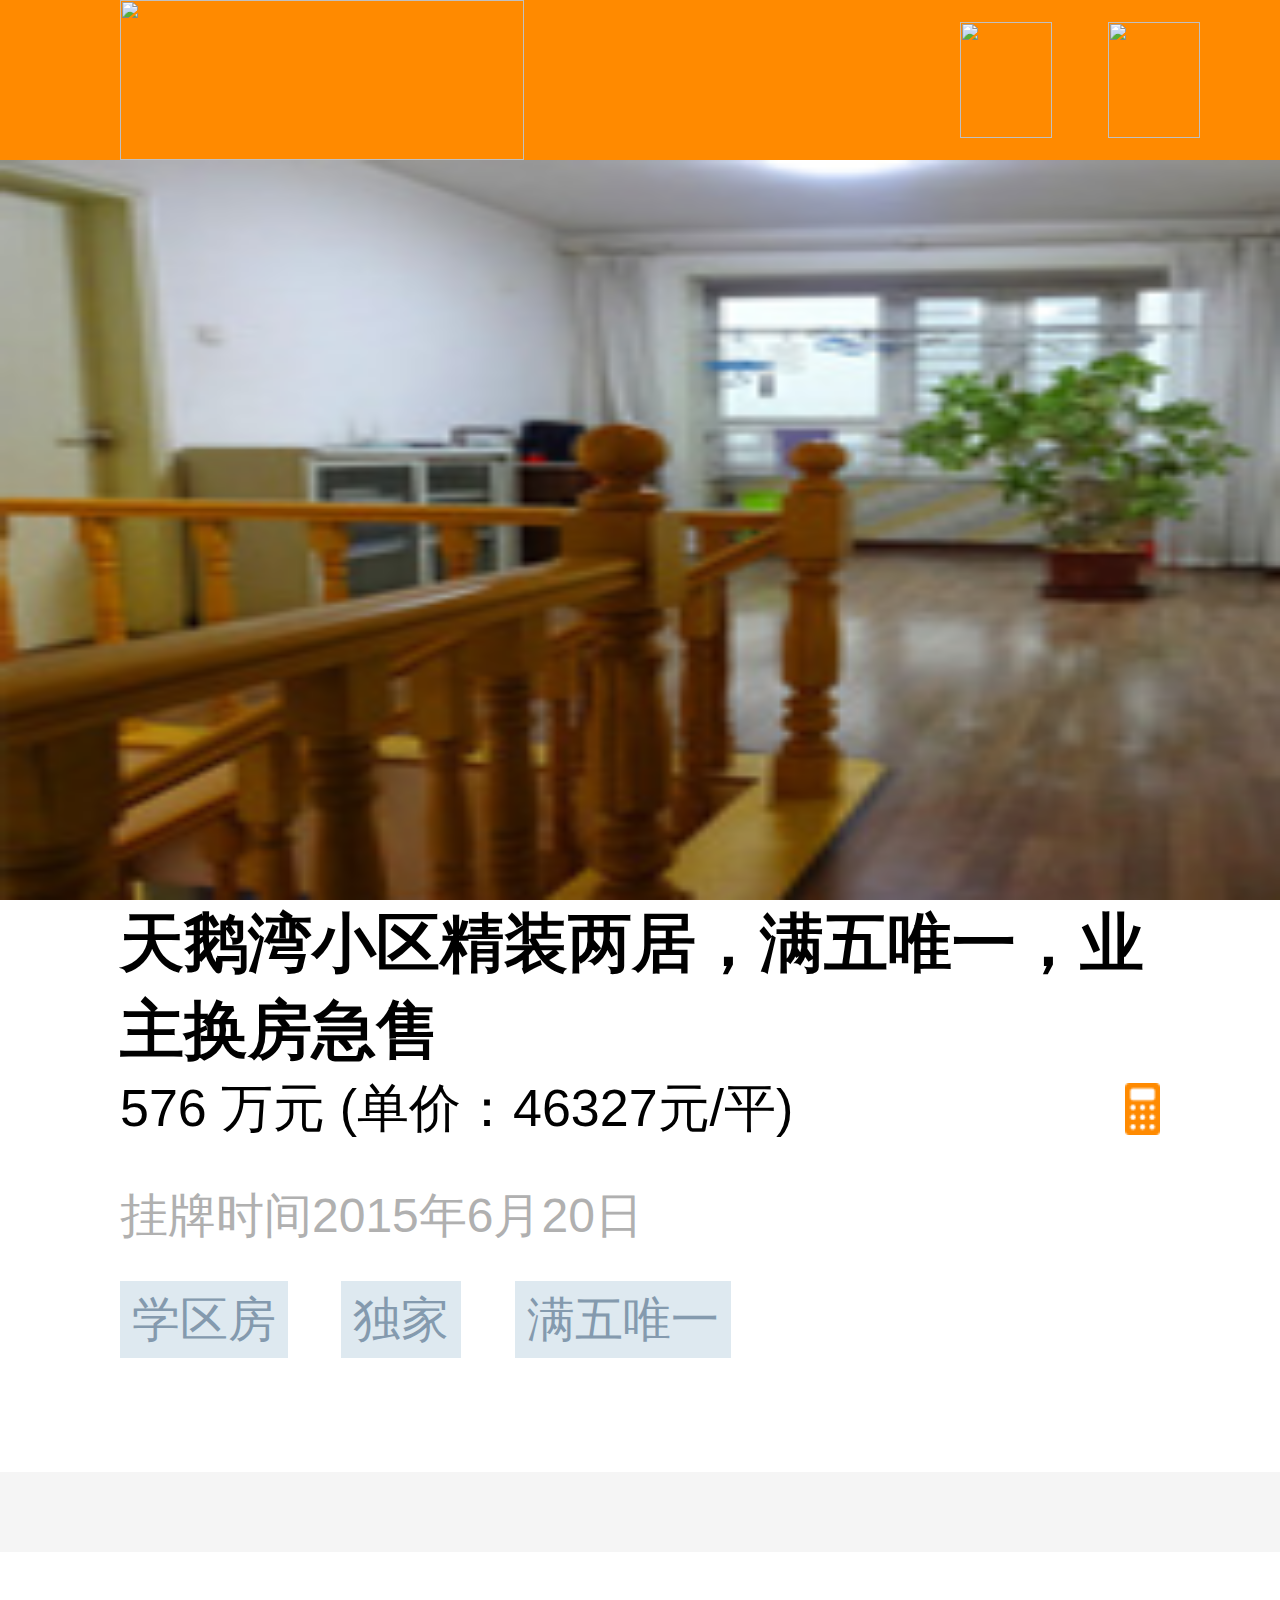
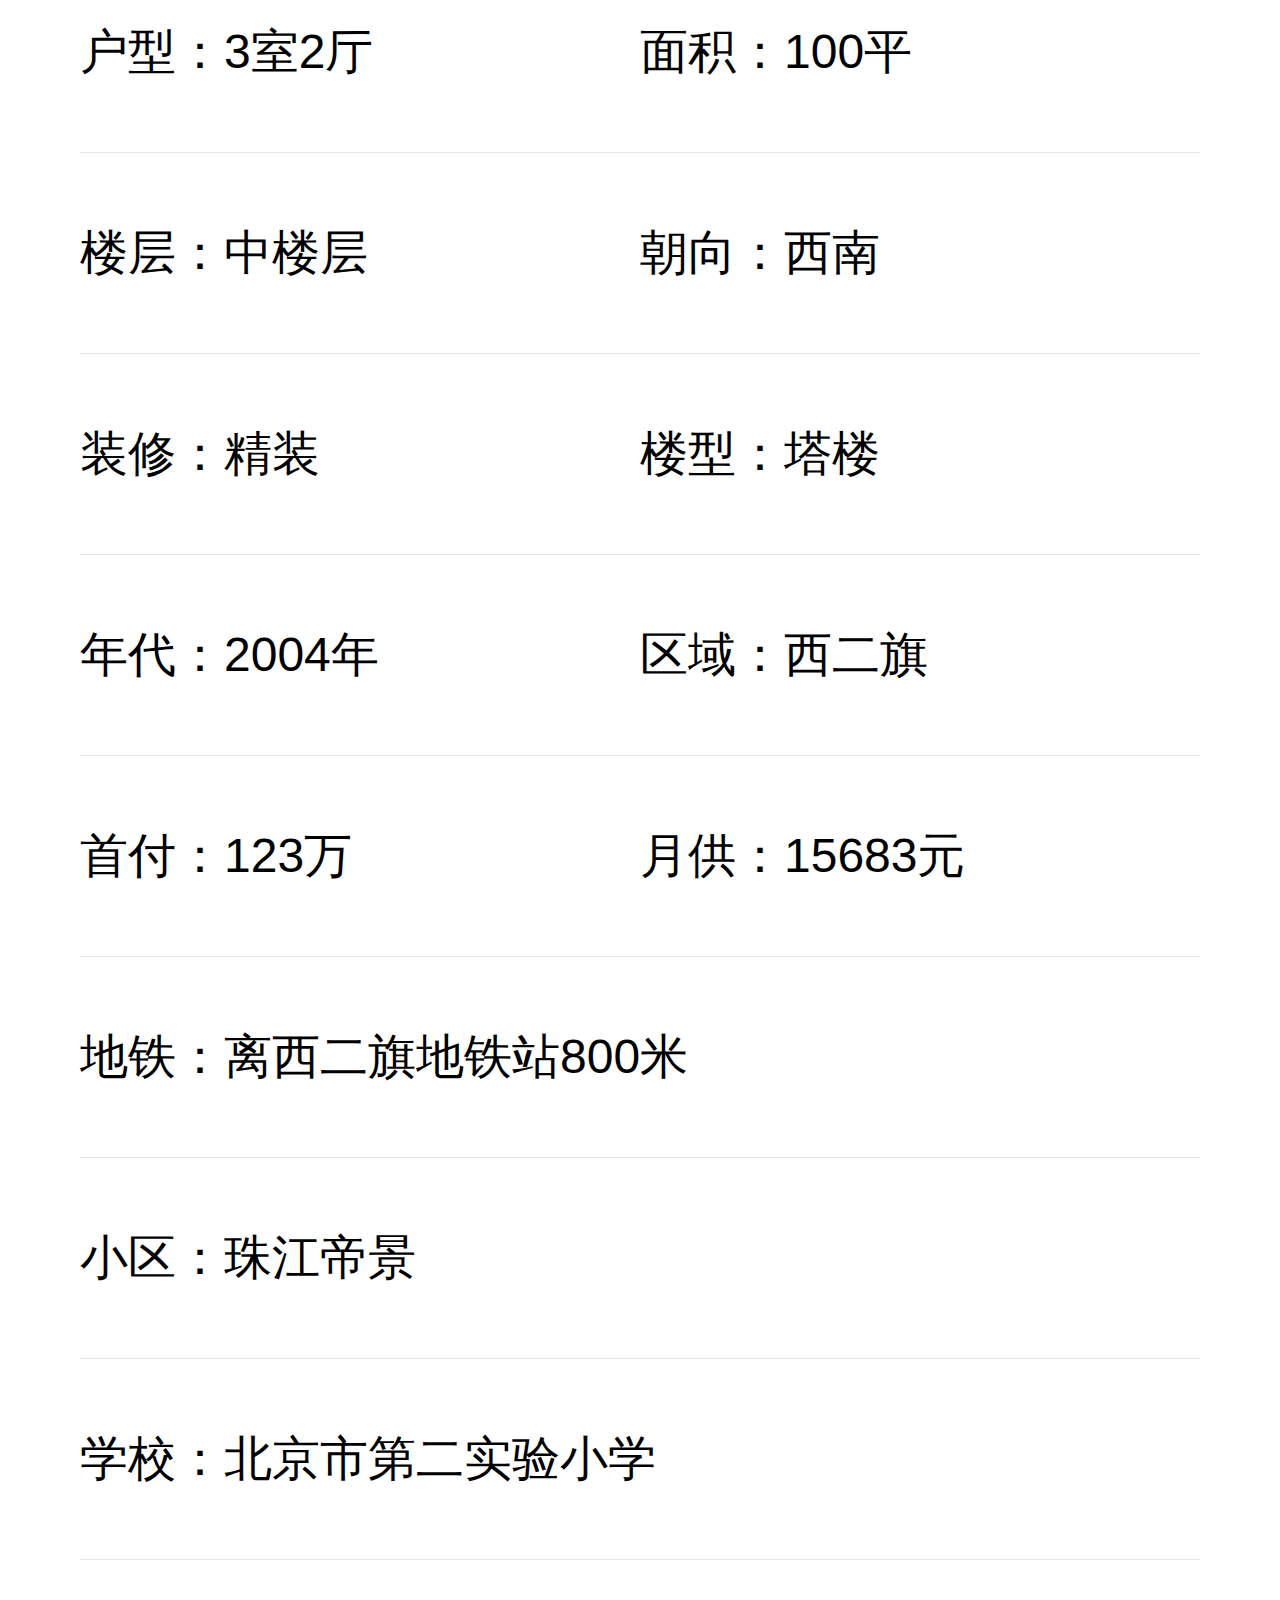
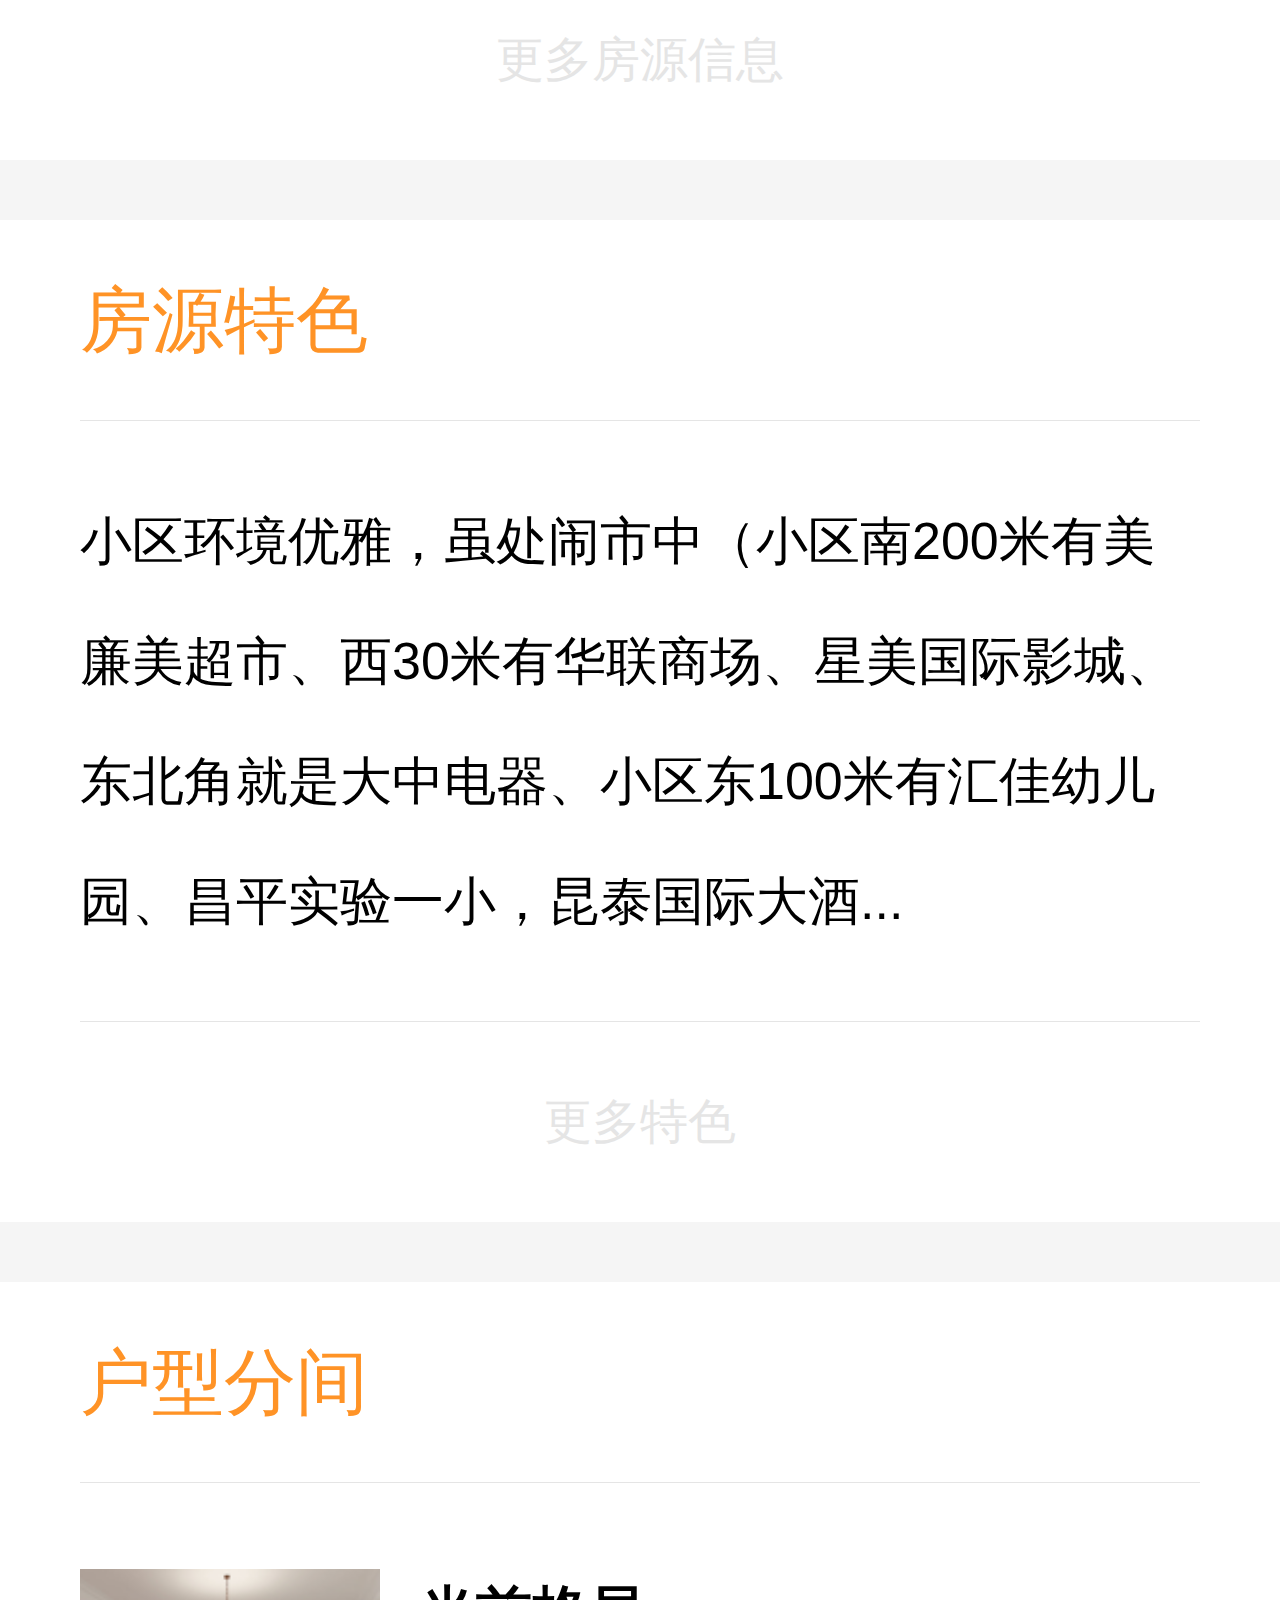
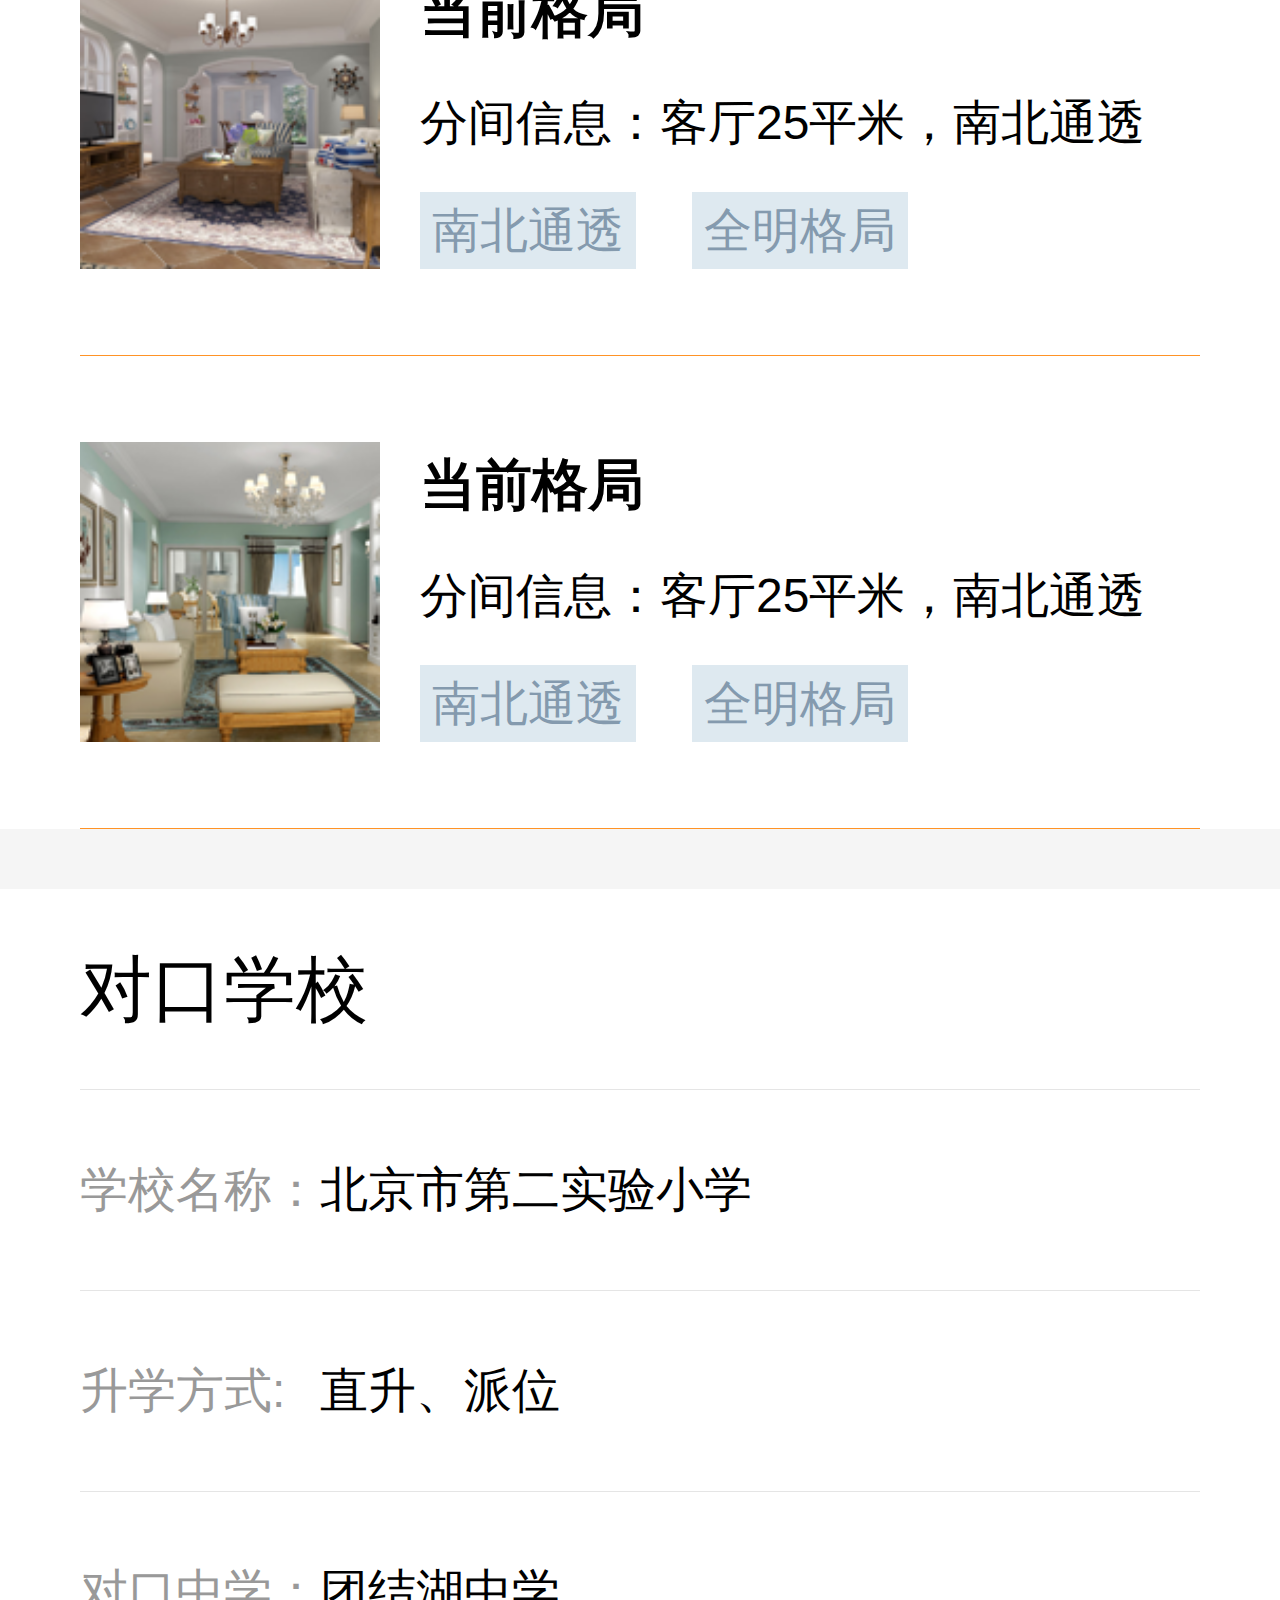
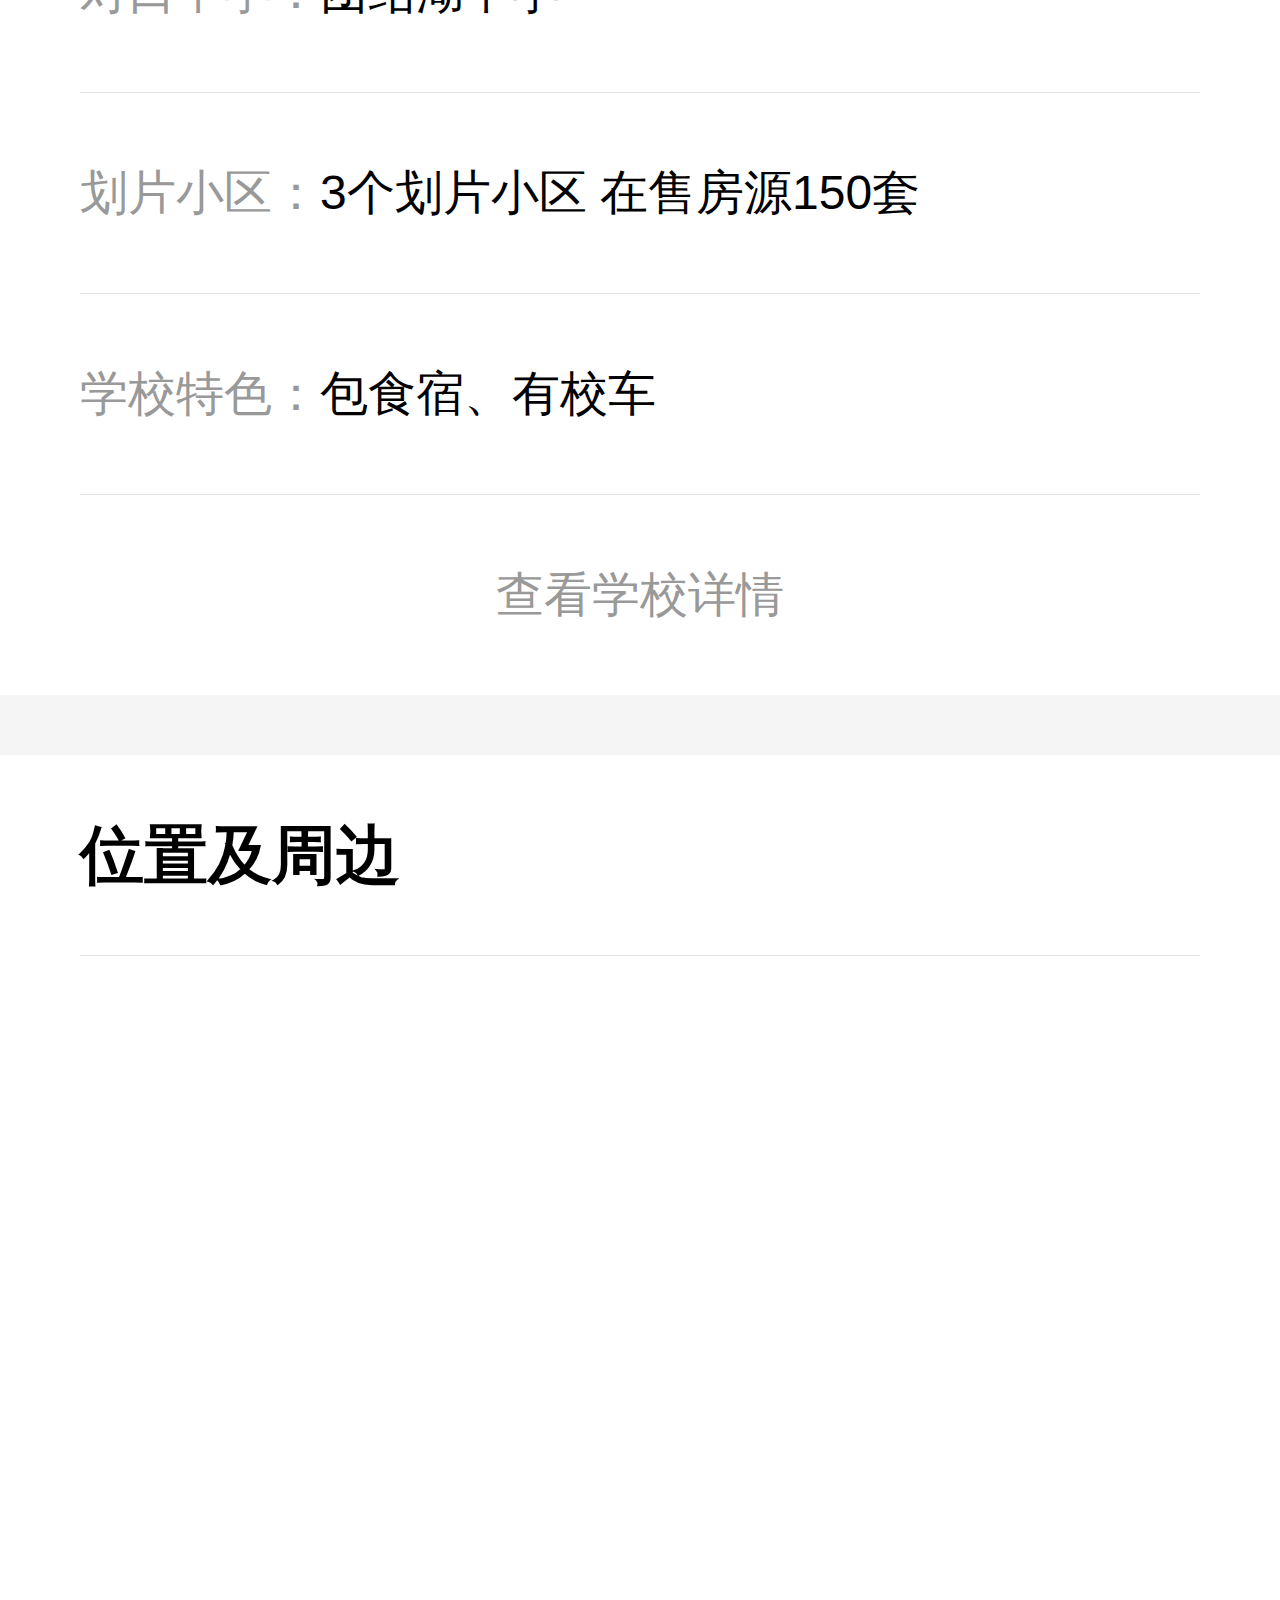
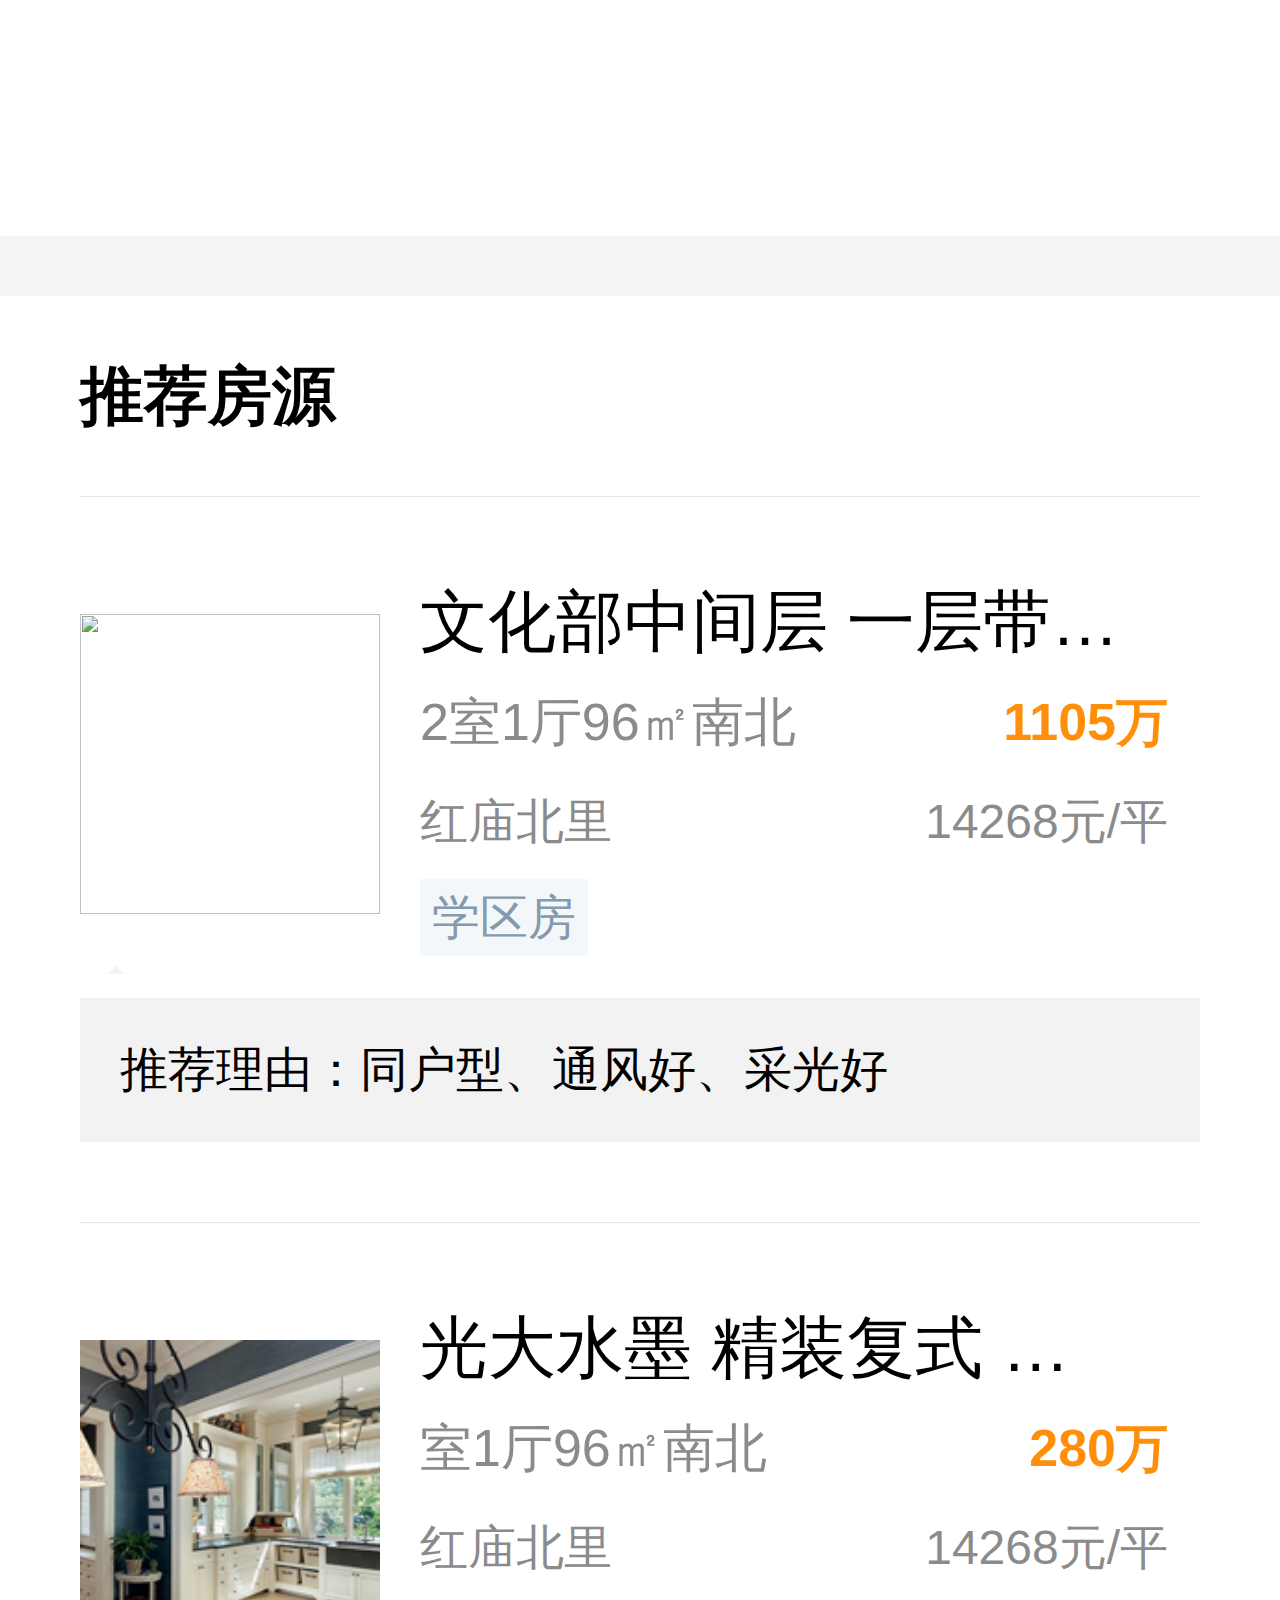
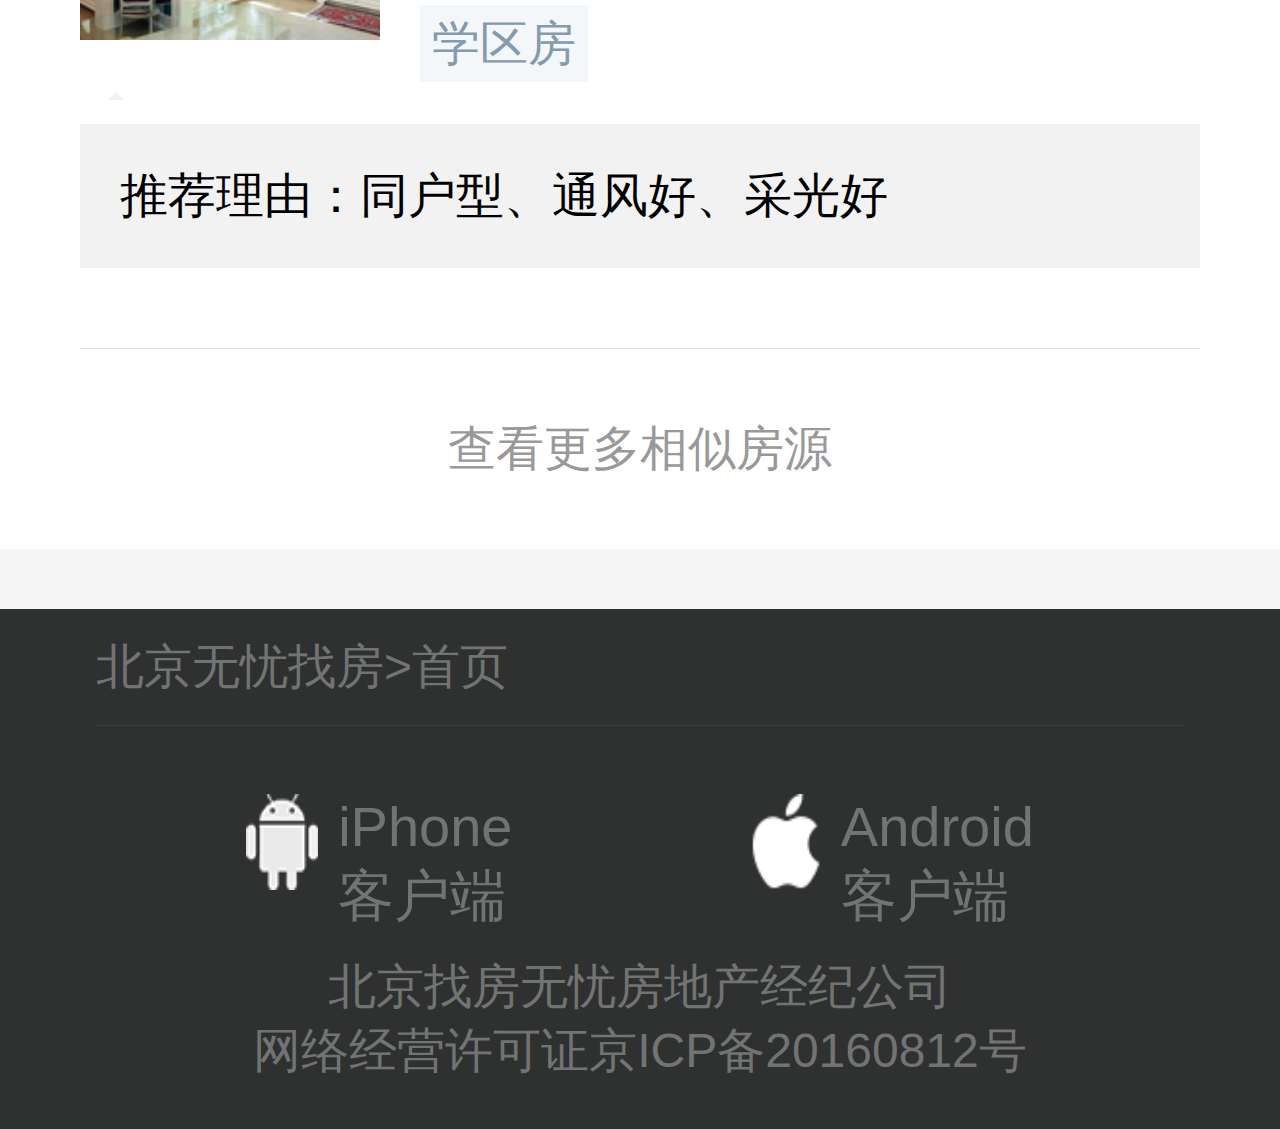
==== detail.html @ 3c76a712 "'last'" ====
<!DOCTYPE html>
<html>

<head>
    <meta charset="UTF-8">
    <meta name="viewport" content="width=device-width, initial-scale=1.0, maximum-scale=1.0, user-scalable=0">
    <meta http-equiv="X-UA-Compatible" content="ie=edge">
    <title>Document</title>
    <link rel="stylesheet" href="./css/reset.css">
    <link rel="stylesheet" href="./css/detail.css">
    <link rel="stylesheet" href="./js/swiper-bundle.css">

</head>
<body>

        <iframe class="head" src="./header.html" frameborder="0"></iframe>
    <div class="waper">
        <div class="banner">
            <div class="phot">
                <div class="swiper-container ban">
                    <div class="swiper-wrapper">
                        <div class="swiper-slide">
                            <img src="./image/SecondHandList/img.png" alt="">
                        </div>
                        <div class="swiper-slide">
                            <img src="./image/SecondHandList/img2.png" alt="">
                        </div>
                        <div class="swiper-slide">
                            <img src="./image/SecondHandList/img3.png" alt="">
                        </div>
                        <div class="swiper-slide">
                            <img src="./image/SecondHandList/img6.png" alt="">
                        </div>
                        <div class="swiper-slide">
                            <img src="./image/SecondHandList/img7.png" alt="">
                        </div>
                    </div>
        
                    
                </div>
            </div>
           <div class="con">
            <div class="title">天鹅湾小区精装两居，满五唯一，业主换房急售</div>
            <div class="pri">
                <span>576 万元  (单价：46327元/平)</span>
                <img src="./image/SecondHandList/phone.png" alt="">
            </div>
            <div class="time">
                挂牌时间2015年6月20日
            </div>
            <div class="bq">
                <span>学区房</span>
                <span>独家</span>
                <span>满五唯一</span>
            </div>
        </div>
        </div>
        <div class="home_mes">
            <ul>
                <li>
                    <span>户型：3室2厅</span>
                    <span>面积：100平</span>
                </li>
                <li>
                    <span>楼层：中楼层</span>
                    <span>朝向：西南</span>
                </li>
                <li>
                    <span>装修：精装</span>
                    <span>楼型：塔楼</span>
                </li>
                <li>
                    <span>年代：2004年</span>
                    <span>区域：西二旗</span>
                </li>
                <li>
                    <span>首付：123万</span>
                    <span>月供：15683元</span>
                </li>
                <li>
                    <span>地铁：离西二旗地铁站800米</span>
                 
                </li>
                <li>
                    <span>小区：珠江帝景</span>
                 
                </li>
                <li>
                    <span>学校：北京市第二实验小学</span>
                 
                </li>
            </ul>
            <div class="morehome">
                更多房源信息
            </div>
        </div>
        <div class="home_faul">
            <div class="title">房源特色</div>
            <p class="con">
                小区环境优雅，虽处闹市中（小区南200米有美廉美超市、西30米有华联商场、星美国际影城、东北角就是大中电器、小区东100米有汇佳幼儿园、昌平实验一小，昆泰国际大酒...
        
            </p>
            <p class="fot">
                更多特色
            </p>
        </div>
        <div class="hm_poin">
            <div class="hm_tl">
                户型分间
            </div>
            <ul>
                <li>
                    <div class="img">
                        <img src="./image/SecondHandList/img4.png" alt="">
                    </div>
                    <div class="hm_con">
                        <p class="p1">当前格局</p>
                        <p class="p2">分间信息：客厅25平米，南北通透</p>
                        <p class="p3">
                            <span>南北通透</span>
                            <span>全明格局</span>
                        </p>
                    </div>
                </li>
                <li>
                    <div class="img">
                        <img src="./image/SecondHandList/img5.png" alt="">
                    </div>
                    <div class="hm_con">
                        <p class="p1">当前格局</p>
                        <p class="p2">分间信息：客厅25平米，南北通透</p>
                        <p class="p3">
                            <span>南北通透</span>
                            <span>全明格局</span>
                        </p>
                    </div>
                </li>
            </ul>
        </div>
        <div class="school">
            <div class="sc_tl">
                对口学校
            </div>
            <ul>
                <li>
                    <span class="lf">学校名称：</span><span class="ri">北京市第二实验小学</span>
                </li>
                <li>
                    <span class="lf">升学方式:</span><span class="ri"> 直升、派位</span>
                </li>
                <li>
                    <span class="lf">对口中学：</span><span class="ri">团结湖中学</span>
                </li>
                <li>
                    <span class="lf">划片小区：</span><span class="ri">3个划片小区 在售房源150套</span>
                </li>
                <li>
                    <span class="lf">学校特色：</span><span class="ri">包食宿、有校车</span>
                </li>
            </ul>
            <div class="xq">
                查看学校详情
            </div>
        </div>
        <div class="map">
            <div class="map_tl">
                位置及周边
            </div>
            <div id="map_con"></div>
        </div>
        <div class="recom">
            <div class="re_tl">
                推荐房源
            </div>
            <ul>
                <li>
                    <div class="co_top">
                        <div class="img">
                            <img src="./image/index/img1.jpg" alt="">
                        </div>
                        <div class="mesg">
                            <div class="title">文化部中间层 一层带阁楼</div>
                            <div class="p_1">
                                <span class="home">2室1厅96㎡南北</span>
                                <span class="pri">1105万</span>
                            </div>
                            <div class="p_2">
                                <span class="one">红庙北里</span>
                                <span class="big">14268元/平</span>
                            </div>
                            <div class="p_3">
                                <span>学区房</span>
                            
                            </div>
                        </div>
                    </div>
                    <div class="co_btm">
                        <img src="./image/SecondHandList/jt_03.png" alt="">
                        推荐理由：同户型、通风好、采光好
                    </div>
                </li>
                <li>
                    <div class="co_top">
                        <div class="img">
                            <img src="./image/index/img2.png" alt="">
                        </div>
                        <div class="mesg">
                            <div class="title">光大水墨  精装复式 稀缺</div>
                            <div class="p_1">
                                <span class="home">室1厅96㎡南北</span>
                                <span class="pri">280万</span>
                            </div>
                            <div class="p_2">
                                <span class="one">红庙北里</span>
                                <span class="big">14268元/平</span>
                            </div>
                            <div class="p_3">
                                <span>学区房</span>
                            
                            </div>
                        </div>
                    </div>
                    <div class="co_btm">
                        <img src="./image/SecondHandList/jt_03.png" alt="">
                        推荐理由：同户型、通风好、采光好
                    </div>
                </li>
            </ul>
            <div class="mo_hom">
                查看更多相似房源
            </div>
        </div>

    </div>
    <iframe class="foot" src="./footer.html" frameborder="0"></iframe>
</body>
<script src="./js/swiper-bundle.min.js"></script>
<script>
    function setRem(){
        var win=document.documentElement.clientWidth||document.body.clientWidth;
        var viw=320;
        var bc=win/viw;
        document.documentElement.style.fontSize=bc*100+'px';
    }
    setRem();
    window.onresize=setRem;
</script>
<script>
    var mySwiper = new Swiper ('.swiper-container', {
    direction: 'horizontal', 
    loop: true,
    autoplay: {
    delay: 1000,
    stopOnLastSlide: false,
    disableOnInteraction: true,
    },
    effect : 'fade',
 

  })        
</script>
<script type="text/javascript" src="https://api.map.baidu.com/api?v=1.0&&type=webgl&ak=XFQ4CiTKEjXDUGLy4MftZtxkgKw30ELl"></script>
<script type="text/javascript">
    var map = new BMapGL.Map("map_con");
    // 创建地图实例 
    var point = new BMapGL.Point( 113.67525034177538,34.80504008749032);
    map.enableScrollWheelZoom(true);     //开启鼠标滚轮缩放  113.67525034177538
    // 创建点坐标 
    map.centerAndZoom(point, 15);
    // 初始化地图，设置中心点坐标和地图级别 
   
    </script> 
</html>
---- css/detail.css ----
html,
body {
  font-size: 100px;
  width: 100%;
  height: 100%;
  background-color: #f5f5f5;
}
.head {
  width: 100%;
  height: 0.4rem;
  display: block;
}
.foot {
  width: 100%;
  display: block;
  height: 1.3rem;
}
.waper {
  width: 100%;
}
.waper .banner {
  margin-bottom: 0.2rem;
}
.waper .banner .phot .ban {
  font-size: 0;
}
.waper .banner .phot .ban img {
  width: 100%;
  height: 1.85rem;
}
.waper .banner .phot ul li img {
  display: block;
  width: 100%;
}
.waper .banner .con {
  background-color: #fff;
  padding-left: 0.3rem;
  padding-right: 0.3rem;
  padding-bottom: 0.3rem;
}
.waper .banner .con .title {
  font-size: 0.16rem;
  font-weight: bold;
}
.waper .banner .con .pri {
  font-size: 0.13rem;
  display: flex;
  align-items: center;
  justify-content: space-between;
}
.waper .banner .con .pri img {
  display: block;
  height: 0.13rem;
}
.waper .banner .con .time {
  font-size: 0.12rem;
  color: #b0b0b0;
  margin: 0.1rem 0;
}
.waper .banner .con .bq {
  font-size: 0.12rem;
}
.waper .banner .con .bq span {
  font-size: 0.12rem;
  margin-right: 0.1rem;
  color: #849aae;
  padding: 0.03rem;
  background-color: #dee9f0;
}
.waper .home_mes {
  background-color: #fff;
  margin-bottom: 0.15rem;
}
.waper .home_mes ul {
  margin-left: 0.2rem;
  margin-right: 0.2rem;
}
.waper .home_mes ul li {
  font-size: 0.12rem;
  display: flex;
  height: 0.5rem;
  align-items: center;
  border-bottom: 1px solid #e5e5e5;
}
.waper .home_mes ul li span {
  font-size: 0.12rem;
  display: block;
  width: 100%;
}
.waper .home_mes .morehome {
  font-size: 0.12rem;
  height: 0.5rem;
  line-height: 0.5rem;
  text-align: center;
  color: #e5e5e5;
}
.waper .home_faul {
  font-size: 0.17rem;
  background-color: #fff;
  padding: 0 0.2rem;
  margin-bottom: 0.15rem;
}
.waper .home_faul .title {
  height: 0.5rem;
  font-size: 0.18rem;
  color: #FF9326;
  line-height: 0.5rem;
  border-bottom: 1px solid #e5e5e5;
}
.waper .home_faul .con {
  font-size: 0.13rem;
  padding: 0.15rem 0;
  line-height: 0.3rem;
  border-bottom: 1px solid #e5e5e5;
}
.waper .home_faul .fot {
  height: 0.5rem;
  line-height: 0.5rem;
  text-align: center;
  font-size: 0.12rem;
  color: #e5e5e5;
}
.waper .hm_poin {
  background-color: #fff;
  font-size: 0.14rem;
  padding: 0 0.2rem;
  margin-bottom: 0.15rem;
}
.waper .hm_poin .hm_tl {
  height: 0.5rem;
  font-size: 0.18rem;
  color: #FF9326;
  line-height: 0.5rem;
  border-bottom: 1px solid #e5e5e5;
}
.waper .hm_poin ul li {
  display: flex;
  align-items: center;
  height: 1.18rem;
  border-bottom: 1px solid #FF9326;
}
.waper .hm_poin ul li .img img {
  display: block;
  width: 0.75rem;
  height: 0.75rem;
}
.waper .hm_poin ul li .hm_con {
  margin-left: 0.1rem;
}
.waper .hm_poin ul li .hm_con .p1 {
  color: black;
  font-weight: bold;
}
.waper .hm_poin ul li .hm_con .p2 {
  font-size: 0.12rem;
  margin: 0.1rem 0;
}
.waper .hm_poin ul li .hm_con .p3 span {
  font-size: 0.12rem;
  margin-right: 0.1rem;
  color: #849aae;
  padding: 0.03rem;
  background-color: #dee9f0;
}
.waper .school {
  background-color: #fff;
  font-size: 0.17rem;
  padding: 0 0.2rem;
  margin-bottom: 0.15rem;
}
.waper .school .sc_tl {
  height: 0.5rem;
  font-size: 0.18rem;
  line-height: 0.5rem;
  border-bottom: 1px solid #e5e5e5;
}
.waper .school ul li {
  font-size: 0.12rem;
  height: 0.5rem;
  line-height: 0.5rem;
  display: flex;
  border-bottom: 1px solid #e5e5e5;
}
.waper .school ul li span {
  font-size: 0.12rem;
}
.waper .school ul li span:first-child {
  display: block;
  width: 0.6rem;
}
.waper .school ul li span:last-child {
  flex: 1;
}
.waper .school ul li .lf {
  color: #999999;
}
.waper .school .xq {
  height: 0.5rem;
  line-height: 0.5rem;
  text-align: center;
  color: #999999;
  font-size: 0.12rem;
}
.waper .map {
  font-size: 0.17rem;
  background-color: #fff;
  padding: 0 0.2rem;
  padding-bottom: 0.2rem;
  margin-bottom: 0.15rem;
}
.waper .map .map_tl {
  font-weight: bold;
  height: 0.5rem;
  font-size: 0.16rem;
  line-height: 0.5rem;
  border-bottom: 1px solid #e5e5e5;
}
.waper .map #map_con {
  height: 2rem ;
}
.waper .recom {
  padding: 0 0.2rem;
  background-color: #fff;
  margin-bottom: 0.15rem;
}
.waper .recom .re_tl {
  font-size: 0.16rem;
  font-weight: bold;
  height: 0.5rem;
  line-height: 0.5rem;
  border-bottom: 1px solid #e5e5e5;
}
.waper .recom ul li {
  padding: 0.2rem 0;
  box-sizing: border-box;
  border-bottom: 1px solid #e5e5e5;
}
.waper .recom ul li .co_top {
  font-size: 0.13rem;
  display: flex;
  align-items: center;
}
.waper .recom ul li .co_top .img img {
  display: block;
  width: 0.75rem;
  height: 0.75rem;
}
.waper .recom ul li .co_top .mesg {
  flex: 1;
  width: 1.87rem;
  margin-left: 0.1rem;
  margin-right: 0.1rem;
}
.waper .recom ul li .co_top .mesg .title {
  font-size: 0.17rem;
  white-space: nowrap;
  overflow: hidden;
  text-overflow: ellipsis;
  box-sizing: border-box;
  padding-right: 0.1rem;
}
.waper .recom ul li .co_top .mesg .p_1 {
  display: flex;
  justify-content: space-between;
  margin: 0.05rem 0;
}
.waper .recom ul li .co_top .mesg .p_1 .home {
  color: #8b8b8b;
}
.waper .recom ul li .co_top .mesg .p_1 .pri {
  color: #ff8f0b;
  font-weight: bold;
}
.waper .recom ul li .co_top .mesg .p_2 {
  display: flex;
  justify-content: space-between;
  margin: 0.08rem 0;
  color: #8b8b8b;
  font-size: 0.12rem;
}
.waper .recom ul li .co_top .mesg .p_3 {
  color: #849aae;
}
.waper .recom ul li .co_top .mesg .p_3 span {
  font-size: 0.12rem;
  padding: 0.03rem;
  background-color: #f4f7f9;
}
.waper .recom ul li .co_btm {
  padding-left: 0.1rem;
  position: relative;
  margin-top: 0.12rem;
  height: 0.36rem;
  font-size: 0.12rem;
  line-height: 0.36rem;
  background-color: #f2f2f2;
}
.waper .recom ul li .co_btm img {
  position: absolute;
  left: 0.07rem;
  top: -0.08rem;
}
.waper .recom .mo_hom {
  font-size: 0.12rem;
  height: 0.5rem;
  line-height: 0.5rem;
  text-align: center;
  color: #999999;
}
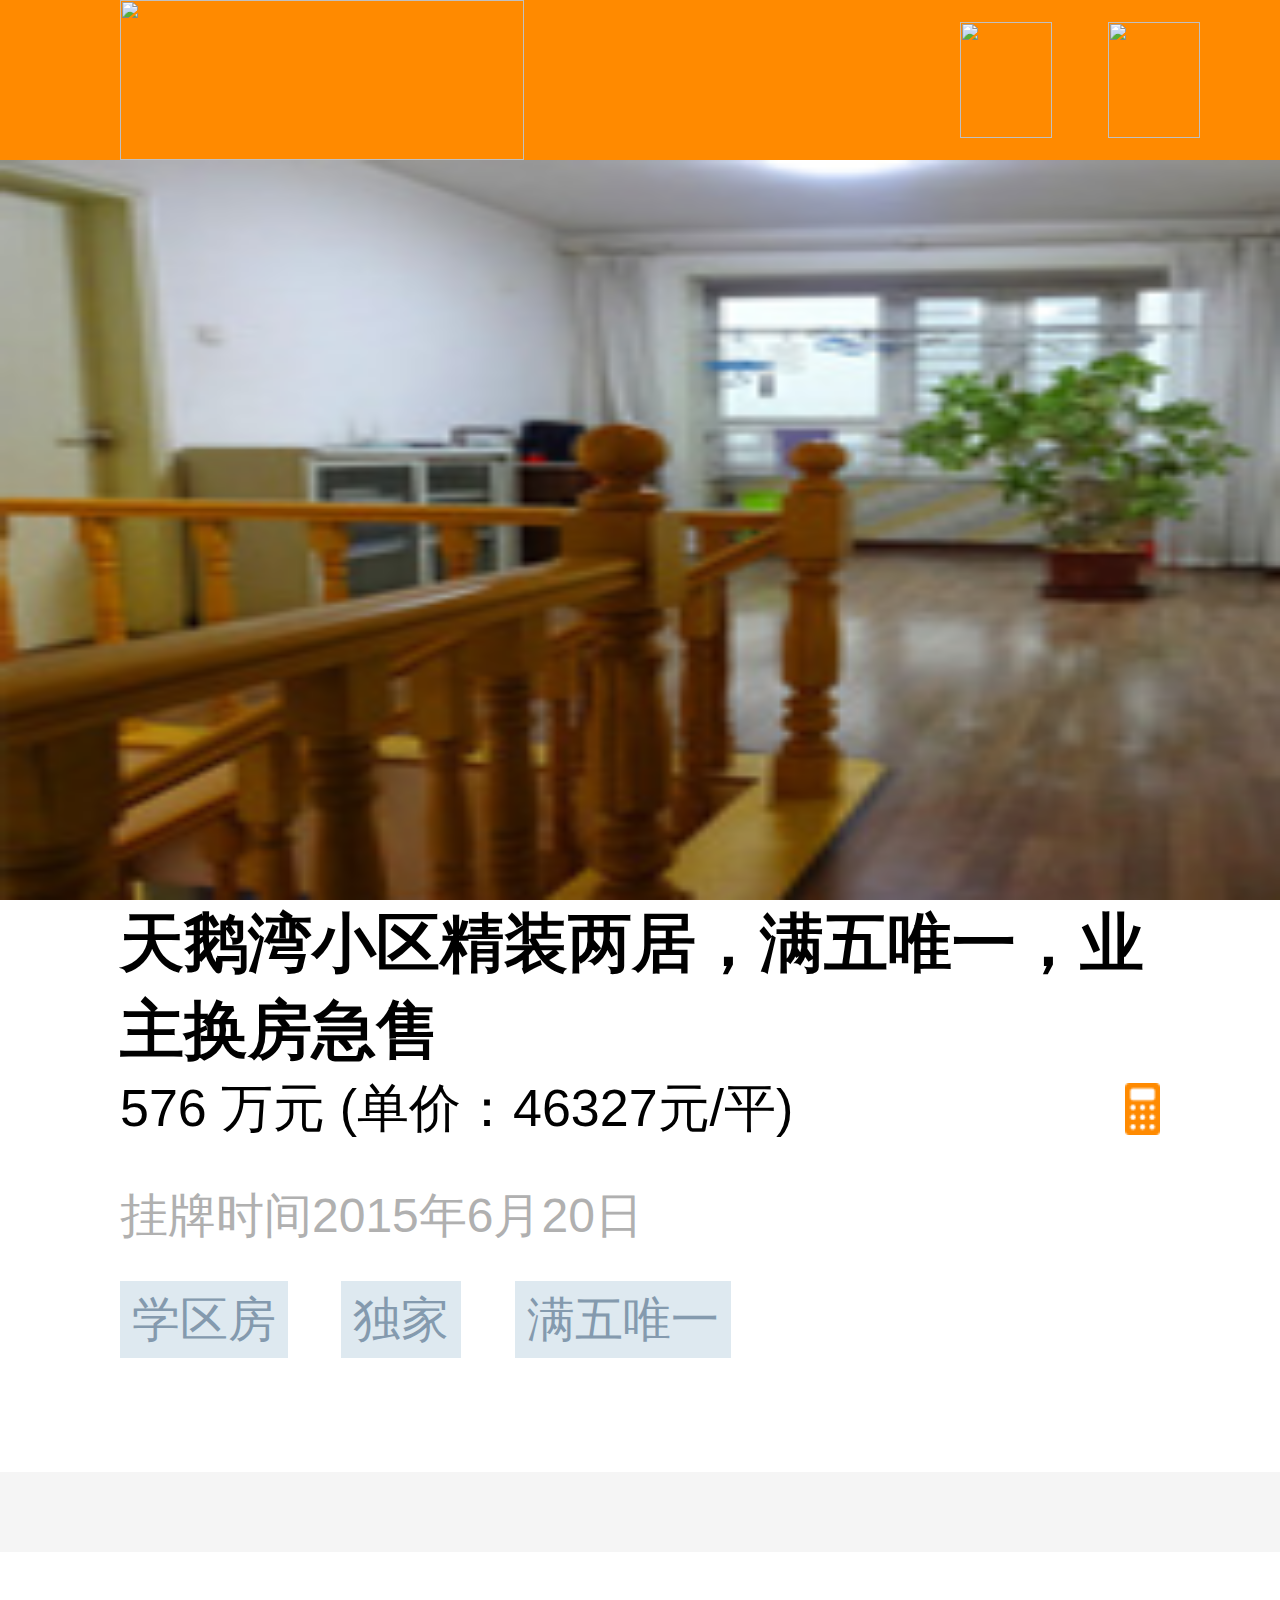
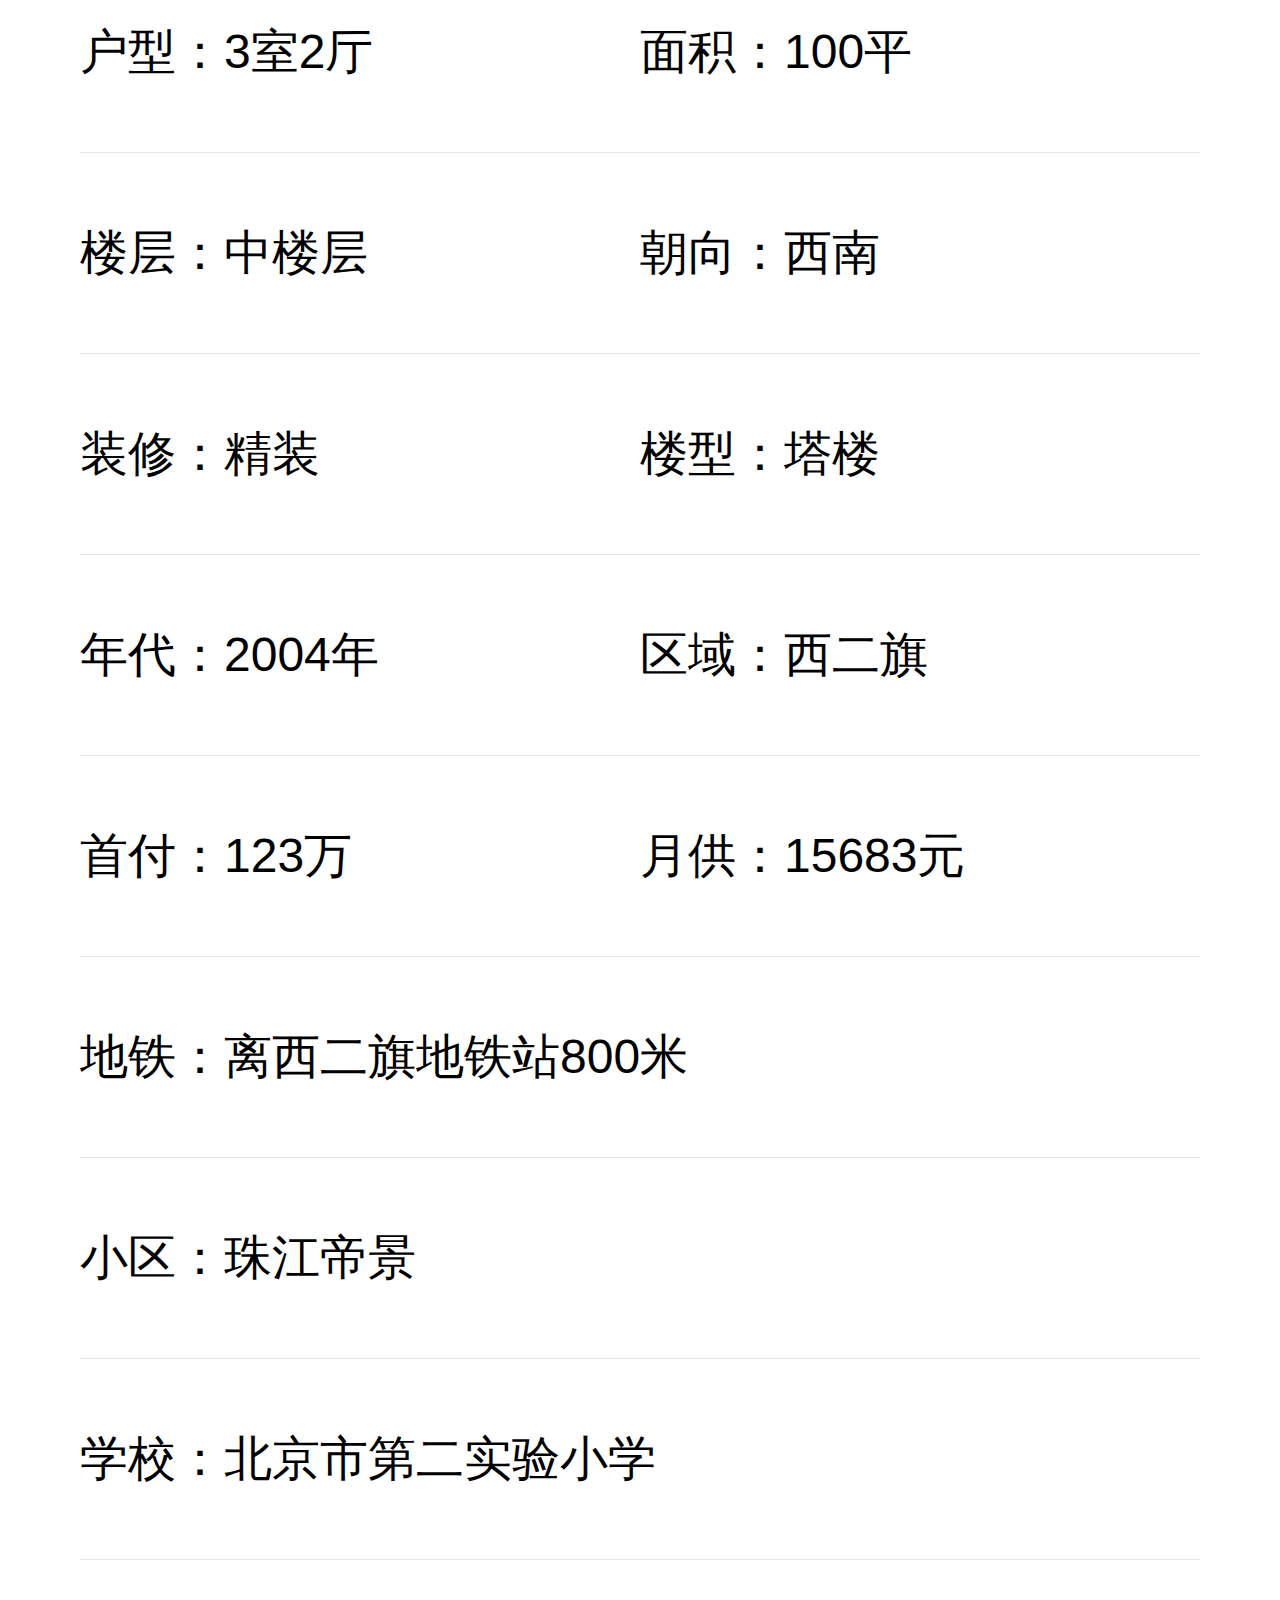
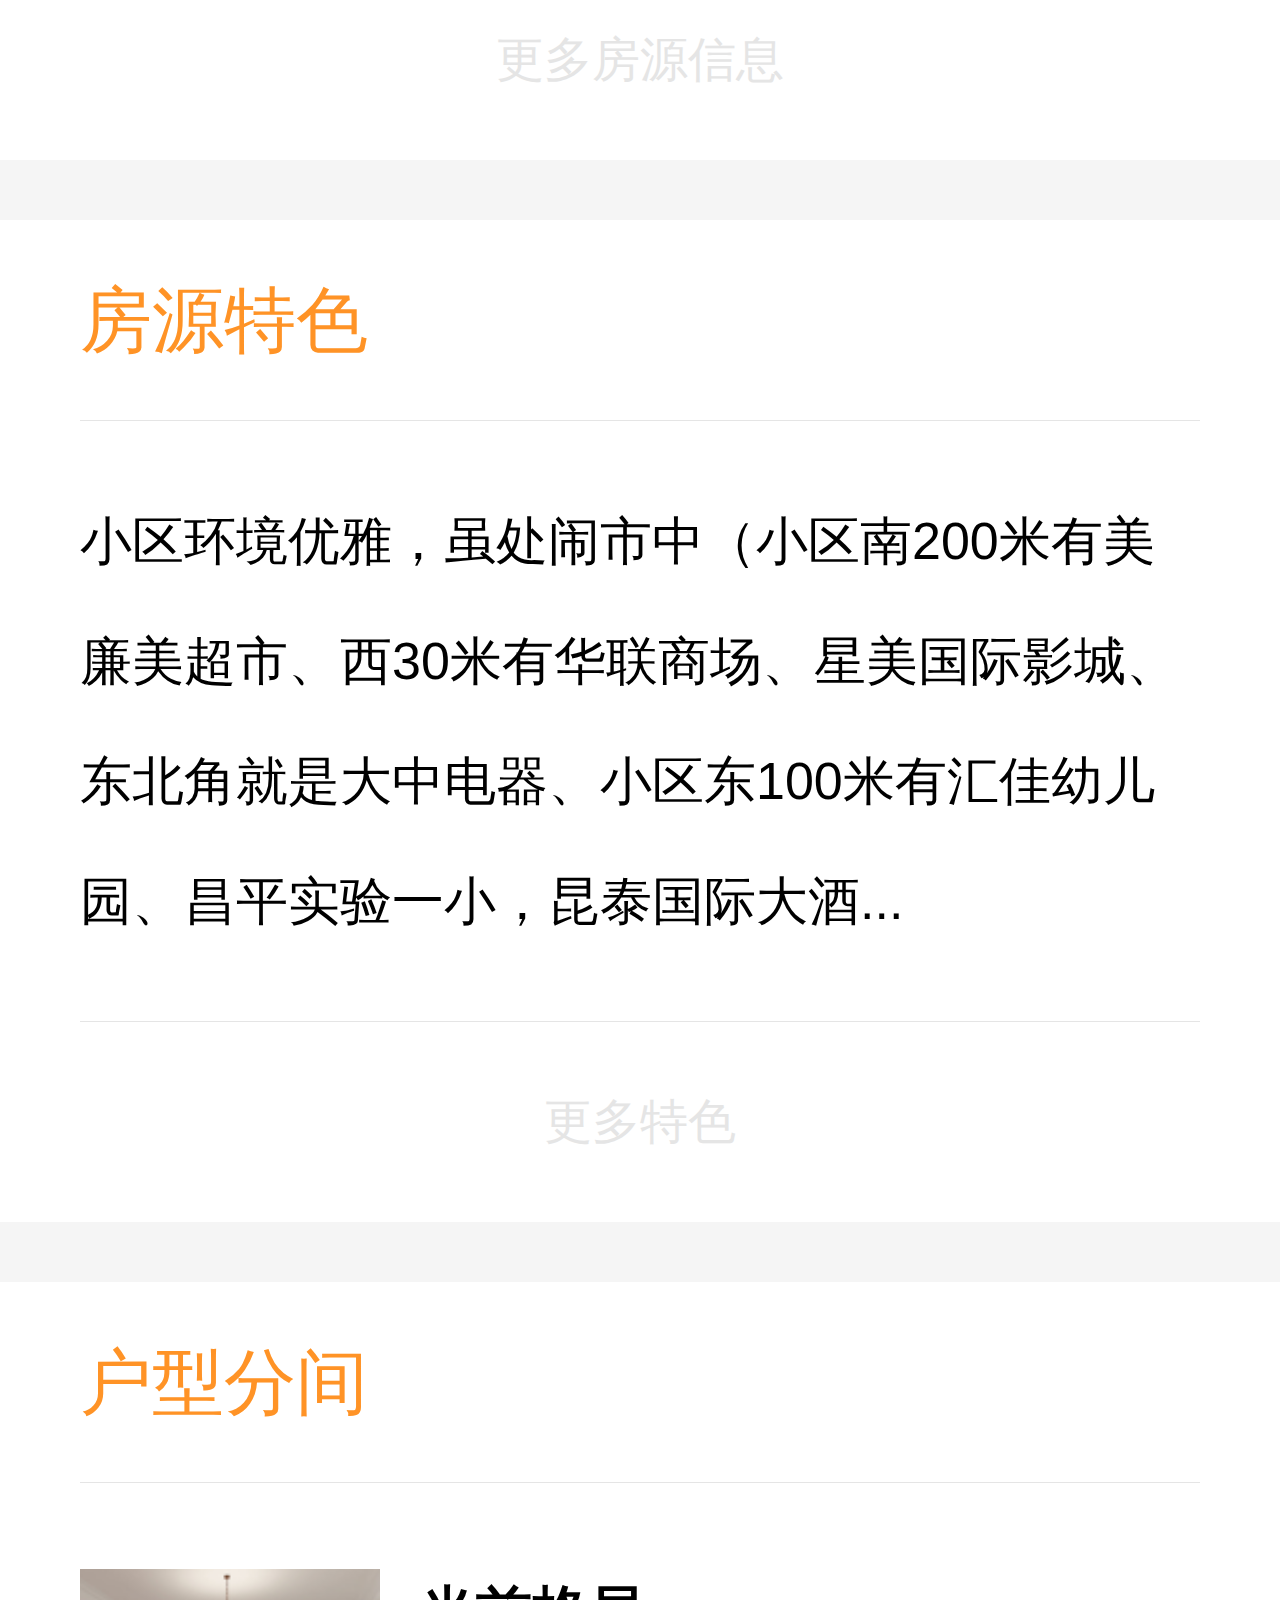
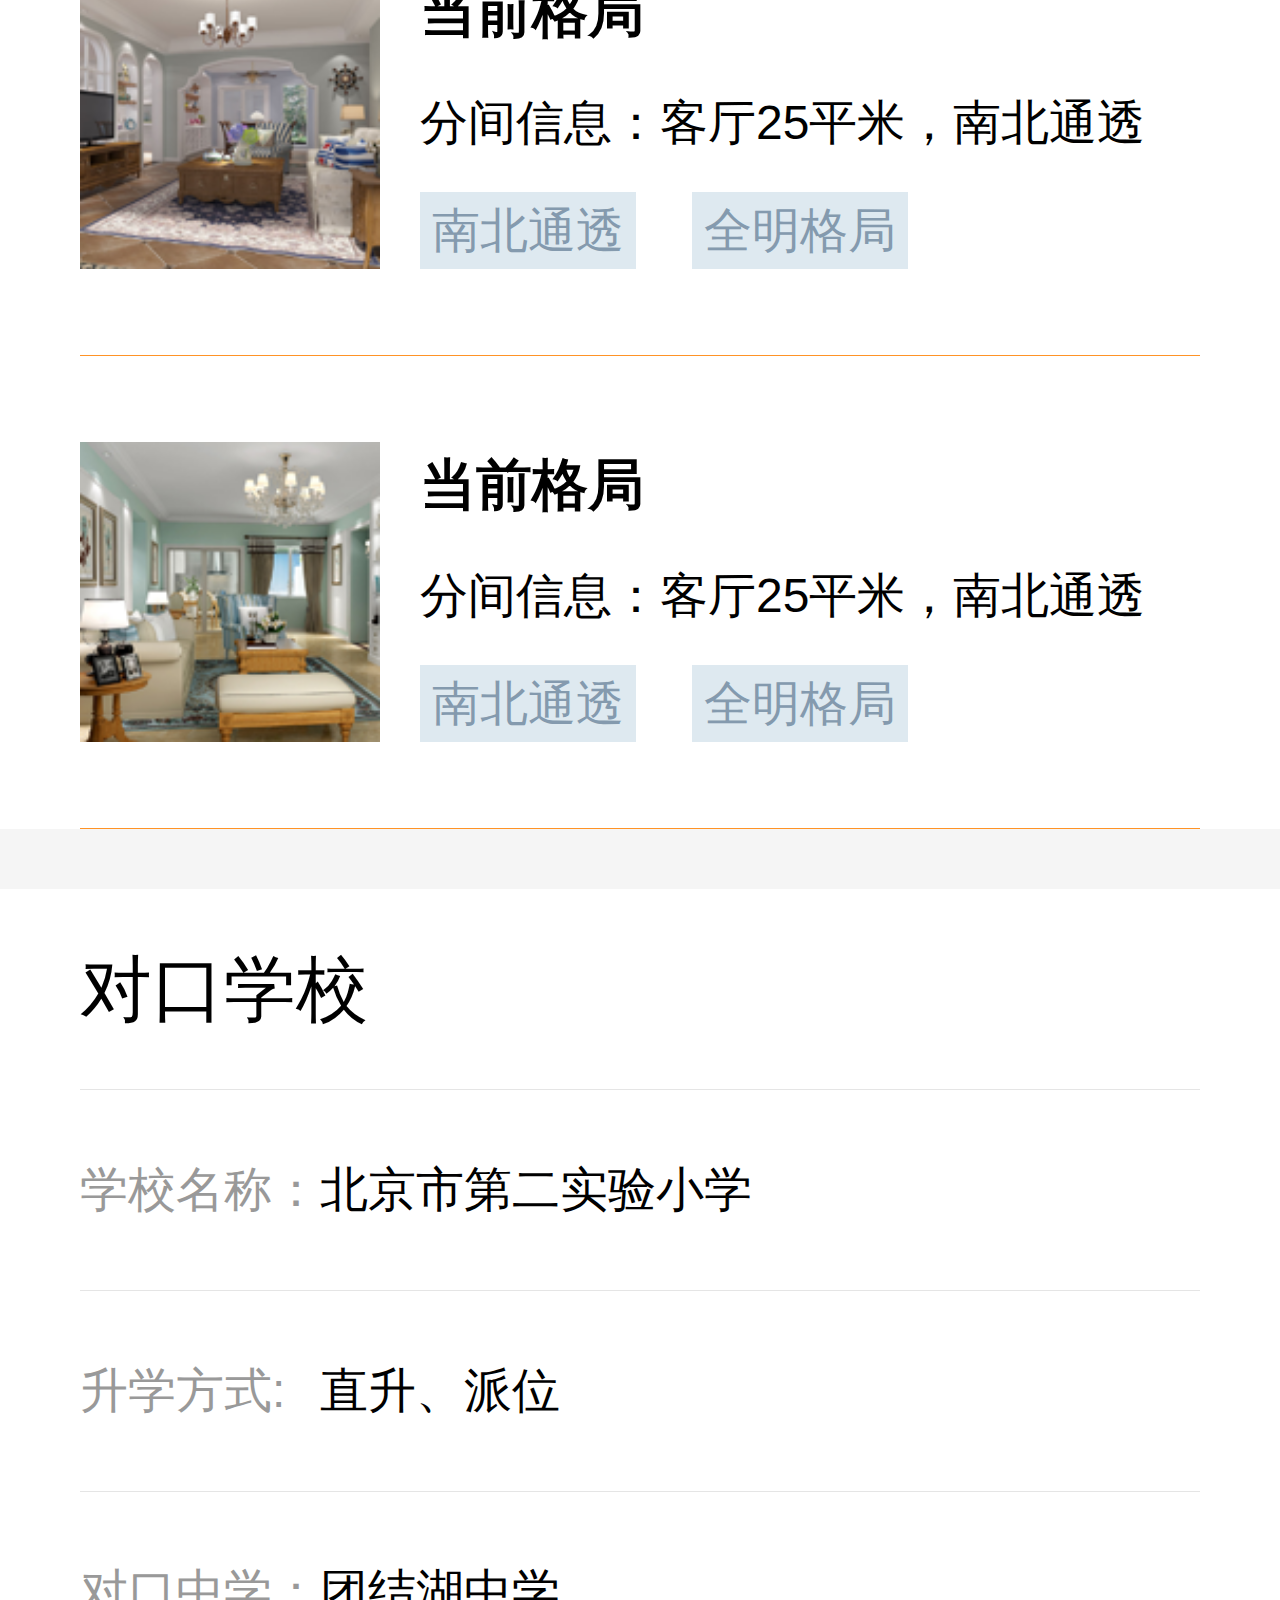
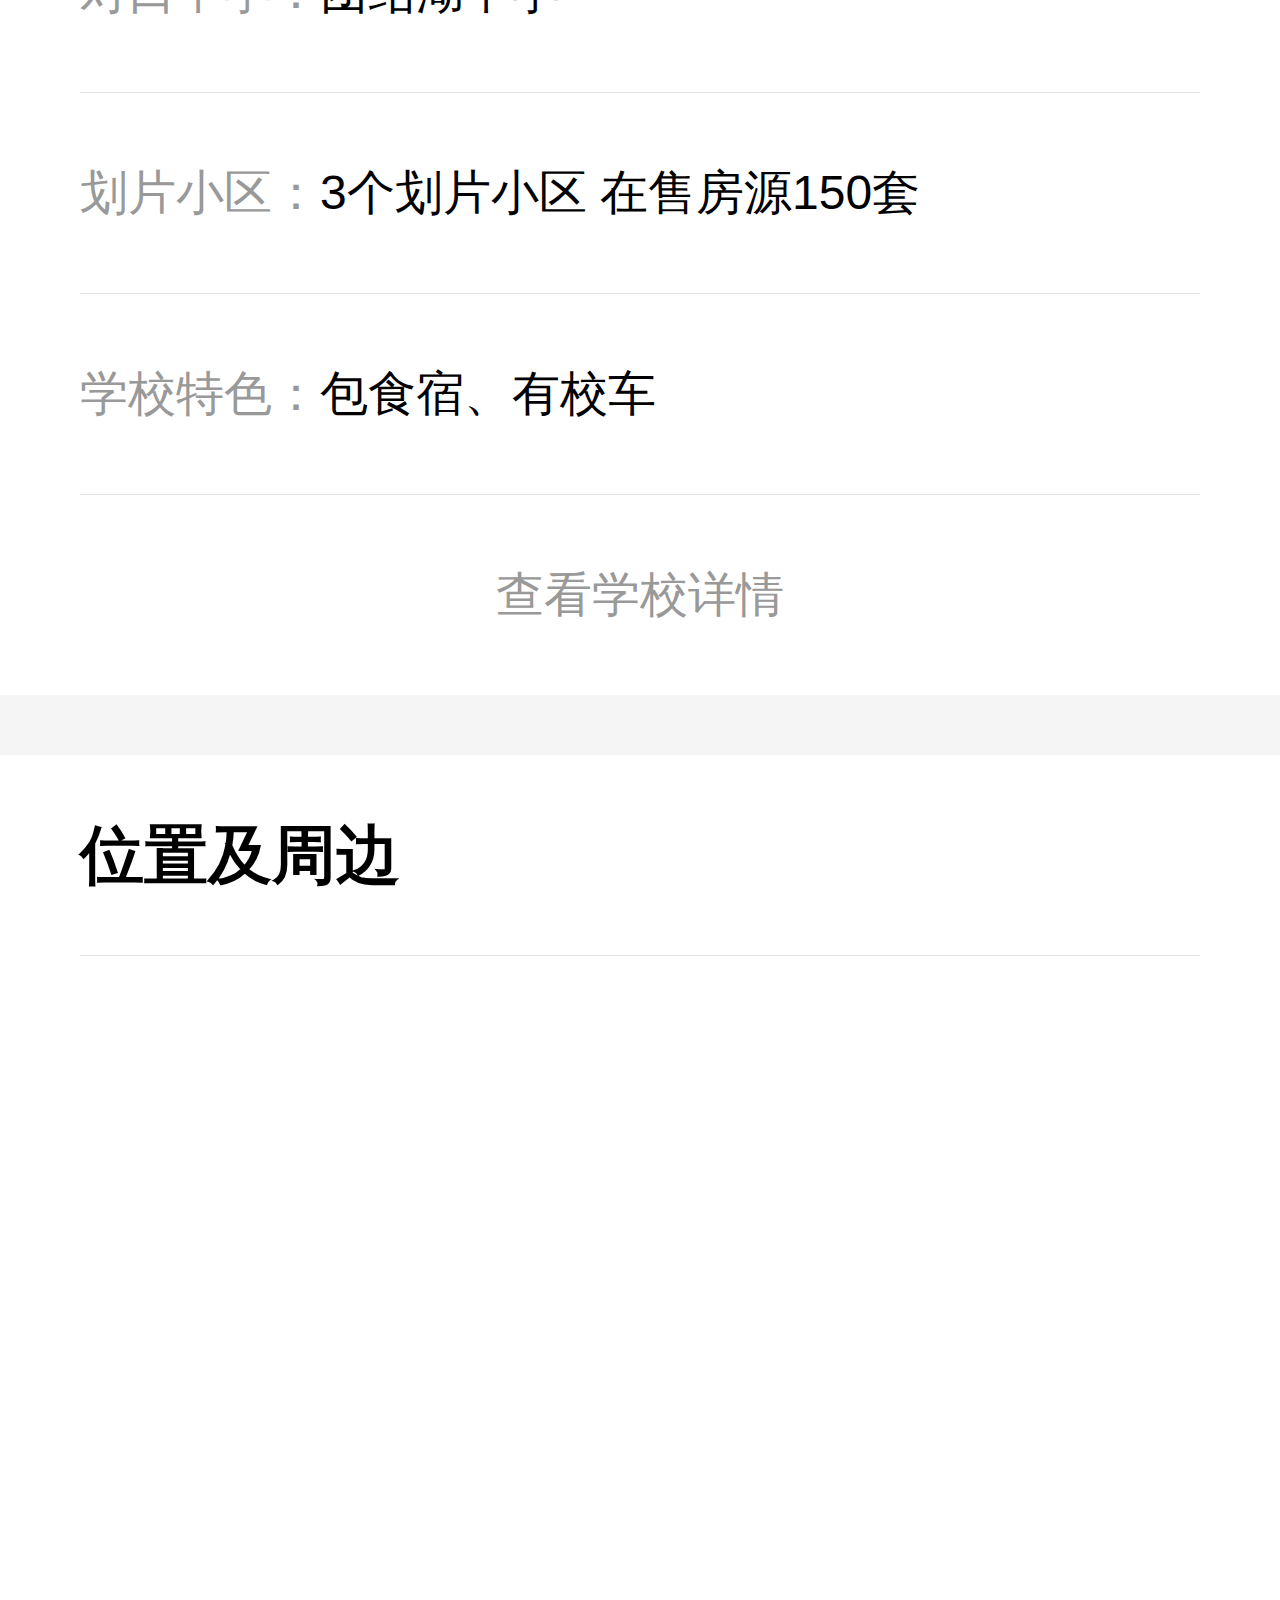
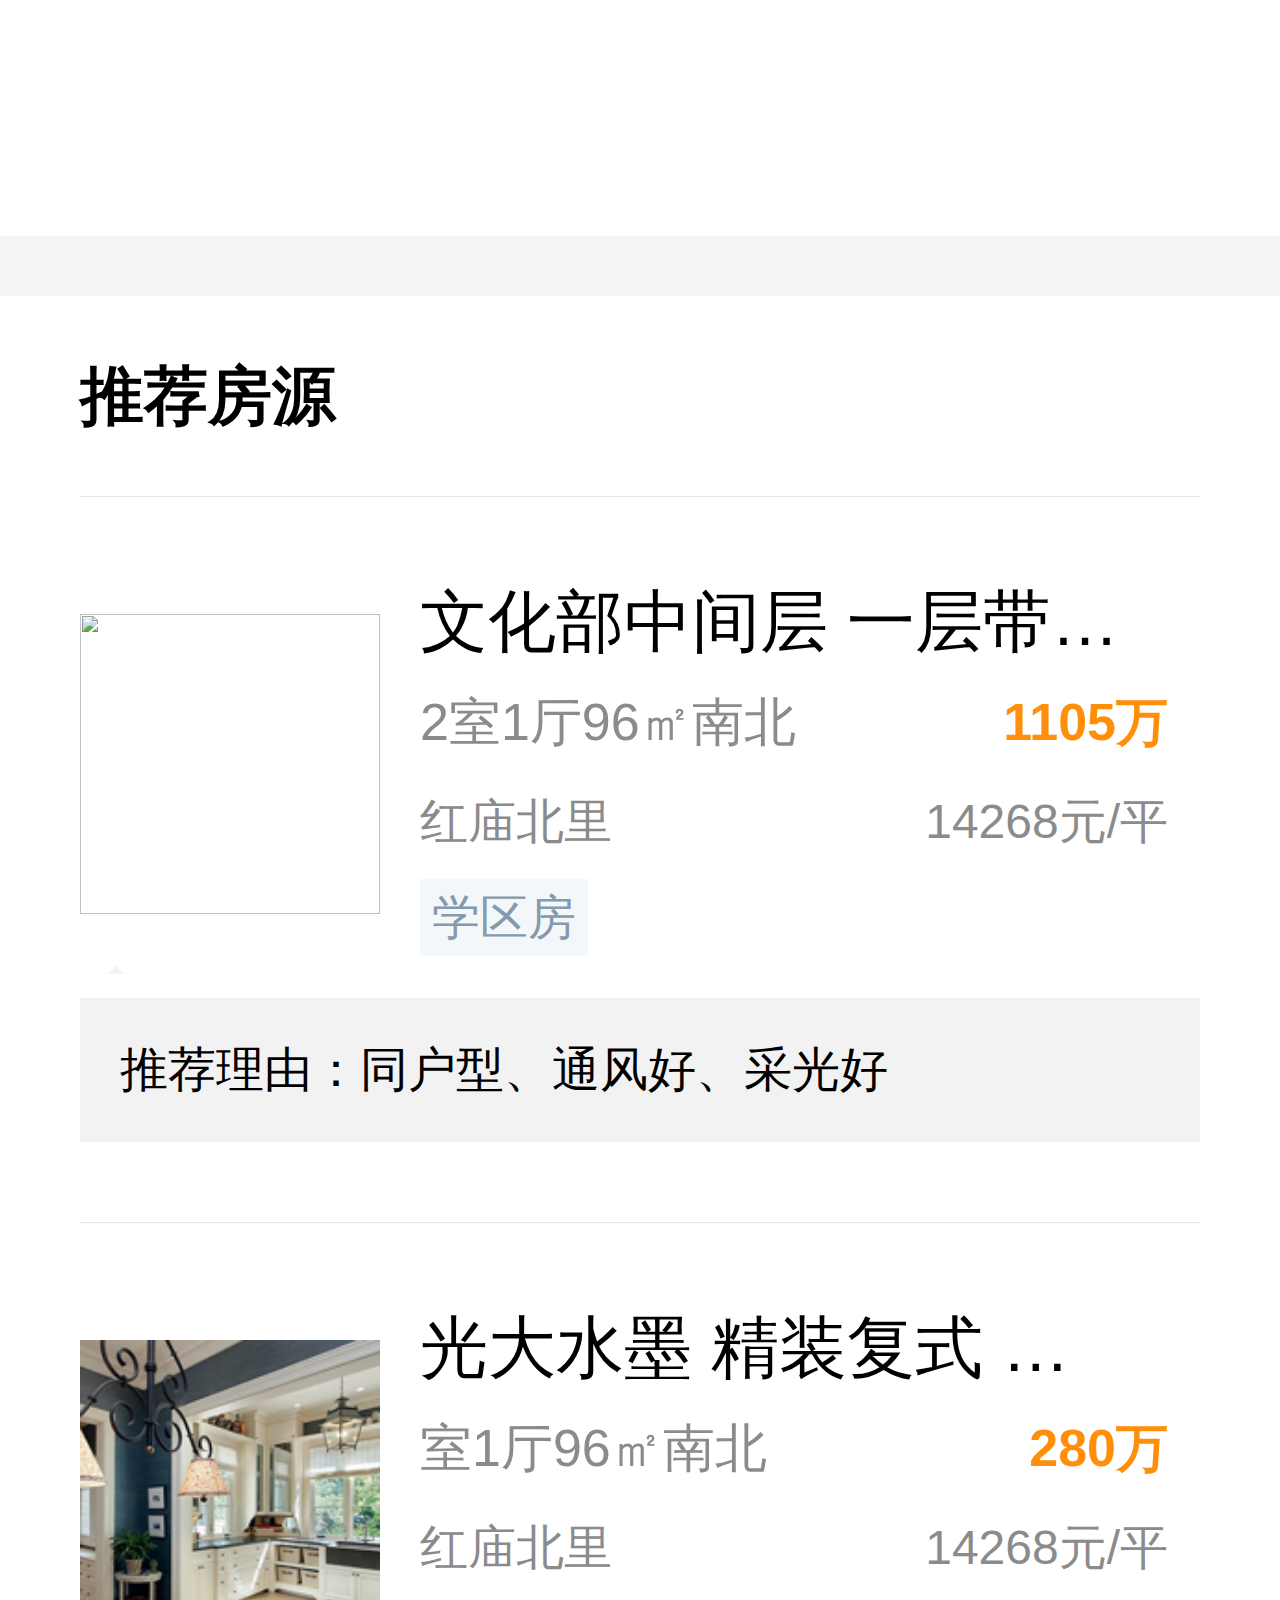
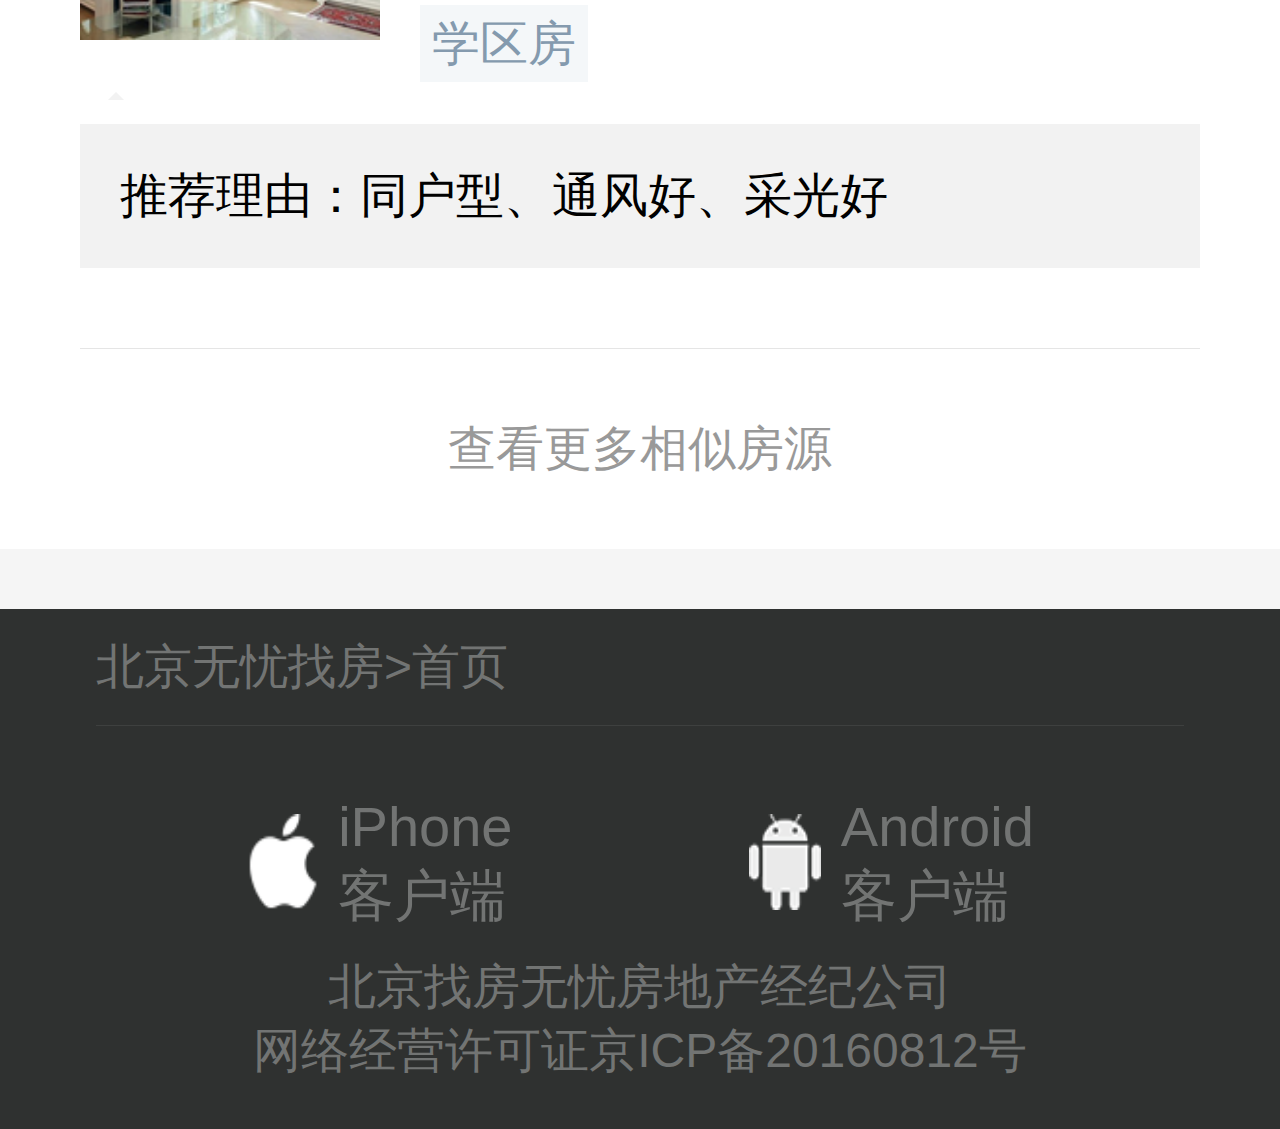
==== commit b2899085: "'last'" ====
--- a/detail.html
+++ b/detail.html
@@ -16,8 +16,8 @@
         <iframe class="head" src="./header.html" frameborder="0"></iframe>
     <div class="waper">
         <div class="banner">
-            <div class="phot">
-                <div class="swiper-container ban">
+            <div class="photo">
+                <div class="swiper-container banner_img">
                     <div class="swiper-wrapper">
                         <div class="swiper-slide">
                             <img src="./image/SecondHandList/img.png" alt="">
@@ -39,16 +39,16 @@
                     
                 </div>
             </div>
-           <div class="con">
+           <div class="house_conten">
             <div class="title">天鹅湾小区精装两居，满五唯一，业主换房急售</div>
-            <div class="pri">
+            <div class="price">
                 <span>576 万元  (单价：46327元/平)</span>
                 <img src="./image/SecondHandList/phone.png" alt="">
             </div>
             <div class="time">
                 挂牌时间2015年6月20日
             </div>
-            <div class="bq">
+            <div class="label">
                 <span>学区房</span>
                 <span>独家</span>
                 <span>满五唯一</span>
@@ -96,16 +96,16 @@
         </div>
         <div class="home_faul">
             <div class="title">房源特色</div>
-            <p class="con">
+            <p class="recommend">
                 小区环境优雅，虽处闹市中（小区南200米有美廉美超市、西30米有华联商场、星美国际影城、东北角就是大中电器、小区东100米有汇佳幼儿园、昌平实验一小，昆泰国际大酒...
         
             </p>
-            <p class="fot">
+            <p class="feature">
                 更多特色
             </p>
         </div>
-        <div class="hm_poin">
-            <div class="hm_tl">
+        <div class="home_poin">
+            <div class="home_title">
                 户型分间
             </div>
             <ul>
@@ -114,9 +114,9 @@
                         <img src="./image/SecondHandList/img4.png" alt="">
                     </div>
                     <div class="hm_con">
-                        <p class="p1">当前格局</p>
-                        <p class="p2">分间信息：客厅25平米，南北通透</p>
-                        <p class="p3">
+                        <p class="stup">当前格局</p>
+                        <p class="house_mesg">分间信息：客厅25平米，南北通透</p>
+                        <p class="label">
                             <span>南北通透</span>
                             <span>全明格局</span>
                         </p>
@@ -127,9 +127,9 @@
                         <img src="./image/SecondHandList/img5.png" alt="">
                     </div>
                     <div class="hm_con">
-                        <p class="p1">当前格局</p>
-                        <p class="p2">分间信息：客厅25平米，南北通透</p>
-                        <p class="p3">
+                        <p class="stup">当前格局</p>
+                        <p class="house_mesg">分间信息：客厅25平米，南北通透</p>
+                        <p class="label">
                             <span>南北通透</span>
                             <span>全明格局</span>
                         </p>
@@ -143,22 +143,22 @@
             </div>
             <ul>
                 <li>
-                    <span class="lf">学校名称：</span><span class="ri">北京市第二实验小学</span>
-                </li>
-                <li>
-                    <span class="lf">升学方式:</span><span class="ri"> 直升、派位</span>
-                </li>
-                <li>
-                    <span class="lf">对口中学：</span><span class="ri">团结湖中学</span>
-                </li>
-                <li>
-                    <span class="lf">划片小区：</span><span class="ri">3个划片小区 在售房源150套</span>
-                </li>
-                <li>
-                    <span class="lf">学校特色：</span><span class="ri">包食宿、有校车</span>
-                </li>
-            </ul>
-            <div class="xq">
+                    <span class="caption">学校名称：</span><span>北京市第二实验小学</span>
+                </li>
+                <li>
+                    <span class="caption">升学方式:</span><span> 直升、派位</span>
+                </li>
+                <li>
+                    <span class="caption">对口中学：</span><span>团结湖中学</span>
+                </li>
+                <li>
+                    <span class="caption">划片小区：</span><span>3个划片小区 在售房源150套</span>
+                </li>
+                <li>
+                    <span class="caption">学校特色：</span><span>包食宿、有校车</span>
+                </li>
+            </ul>
+            <div class="school_detail">
                 查看学校详情
             </div>
         </div>
@@ -174,53 +174,53 @@
             </div>
             <ul>
                 <li>
-                    <div class="co_top">
+                    <div class="conten_top">
                         <div class="img">
                             <img src="./image/index/img1.jpg" alt="">
                         </div>
                         <div class="mesg">
                             <div class="title">文化部中间层 一层带阁楼</div>
-                            <div class="p_1">
+                            <div class="subhead">
                                 <span class="home">2室1厅96㎡南北</span>
                                 <span class="pri">1105万</span>
                             </div>
-                            <div class="p_2">
-                                <span class="one">红庙北里</span>
-                                <span class="big">14268元/平</span>
-                            </div>
-                            <div class="p_3">
+                            <div class="size">
+                                <span >红庙北里</span>
+                                <span >14268元/平</span>
+                            </div>
+                            <div class="lable">
                                 <span>学区房</span>
                             
                             </div>
                         </div>
                     </div>
-                    <div class="co_btm">
+                    <div class="conten_btm">
                         <img src="./image/SecondHandList/jt_03.png" alt="">
                         推荐理由：同户型、通风好、采光好
                     </div>
                 </li>
                 <li>
-                    <div class="co_top">
+                    <div class="conten_top">
                         <div class="img">
                             <img src="./image/index/img2.png" alt="">
                         </div>
                         <div class="mesg">
                             <div class="title">光大水墨  精装复式 稀缺</div>
-                            <div class="p_1">
+                            <div class="subhead">
                                 <span class="home">室1厅96㎡南北</span>
                                 <span class="pri">280万</span>
                             </div>
-                            <div class="p_2">
-                                <span class="one">红庙北里</span>
-                                <span class="big">14268元/平</span>
-                            </div>
-                            <div class="p_3">
+                            <div class="size">
+                                <span >红庙北里</span>
+                                <span>14268元/平</span>
+                            </div>
+                            <div class="lable">
                                 <span>学区房</span>
                             
                             </div>
                         </div>
                     </div>
-                    <div class="co_btm">
+                    <div class="conten_btm">
                         <img src="./image/SecondHandList/jt_03.png" alt="">
                         推荐理由：同户型、通风好、采光好
                     </div>
@@ -264,7 +264,7 @@
     var map = new BMapGL.Map("map_con");
     // 创建地图实例 
     var point = new BMapGL.Point( 113.67525034177538,34.80504008749032);
-    map.enableScrollWheelZoom(true);     //开启鼠标滚轮缩放  113.67525034177538
+    map.enableScrollWheelZoom(true);     //开启鼠标滚轮缩放
     // 创建点坐标 
     map.centerAndZoom(point, 15);
     // 初始化地图，设置中心点坐标和地图级别 
--- a/css/detail.css
+++ b/css/detail.css
@@ -21,46 +21,46 @@
 .waper .banner {
   margin-bottom: 0.2rem;
 }
-.waper .banner .phot .ban {
+.waper .banner .photo .banner_img {
   font-size: 0;
 }
-.waper .banner .phot .ban img {
+.waper .banner .photo .banner_img img {
   width: 100%;
   height: 1.85rem;
 }
-.waper .banner .phot ul li img {
-  display: block;
-  width: 100%;
-}
-.waper .banner .con {
+.waper .banner .photo ul li img {
+  display: block;
+  width: 100%;
+}
+.waper .banner .house_conten {
   background-color: #fff;
   padding-left: 0.3rem;
   padding-right: 0.3rem;
   padding-bottom: 0.3rem;
 }
-.waper .banner .con .title {
+.waper .banner .house_conten .title {
   font-size: 0.16rem;
   font-weight: bold;
 }
-.waper .banner .con .pri {
+.waper .banner .house_conten .price {
   font-size: 0.13rem;
   display: flex;
   align-items: center;
   justify-content: space-between;
 }
-.waper .banner .con .pri img {
+.waper .banner .house_conten .price img {
   display: block;
   height: 0.13rem;
 }
-.waper .banner .con .time {
+.waper .banner .house_conten .time {
   font-size: 0.12rem;
   color: #b0b0b0;
   margin: 0.1rem 0;
 }
-.waper .banner .con .bq {
-  font-size: 0.12rem;
-}
-.waper .banner .con .bq span {
+.waper .banner .house_conten .label {
+  font-size: 0.12rem;
+}
+.waper .banner .house_conten .label span {
   font-size: 0.12rem;
   margin-right: 0.1rem;
   color: #849aae;
@@ -107,55 +107,55 @@
   line-height: 0.5rem;
   border-bottom: 1px solid #e5e5e5;
 }
-.waper .home_faul .con {
+.waper .home_faul .recommend {
   font-size: 0.13rem;
   padding: 0.15rem 0;
   line-height: 0.3rem;
   border-bottom: 1px solid #e5e5e5;
 }
-.waper .home_faul .fot {
+.waper .home_faul .feature {
   height: 0.5rem;
   line-height: 0.5rem;
   text-align: center;
   font-size: 0.12rem;
   color: #e5e5e5;
 }
-.waper .hm_poin {
+.waper .home_poin {
   background-color: #fff;
   font-size: 0.14rem;
   padding: 0 0.2rem;
   margin-bottom: 0.15rem;
 }
-.waper .hm_poin .hm_tl {
+.waper .home_poin .home_title {
   height: 0.5rem;
   font-size: 0.18rem;
   color: #FF9326;
   line-height: 0.5rem;
   border-bottom: 1px solid #e5e5e5;
 }
-.waper .hm_poin ul li {
+.waper .home_poin ul li {
   display: flex;
   align-items: center;
   height: 1.18rem;
   border-bottom: 1px solid #FF9326;
 }
-.waper .hm_poin ul li .img img {
+.waper .home_poin ul li .img img {
   display: block;
   width: 0.75rem;
   height: 0.75rem;
 }
-.waper .hm_poin ul li .hm_con {
+.waper .home_poin ul li .hm_con {
   margin-left: 0.1rem;
 }
-.waper .hm_poin ul li .hm_con .p1 {
+.waper .home_poin ul li .hm_con .stup {
   color: black;
   font-weight: bold;
 }
-.waper .hm_poin ul li .hm_con .p2 {
+.waper .home_poin ul li .hm_con .house_mesg {
   font-size: 0.12rem;
   margin: 0.1rem 0;
 }
-.waper .hm_poin ul li .hm_con .p3 span {
+.waper .home_poin ul li .hm_con .label span {
   font-size: 0.12rem;
   margin-right: 0.1rem;
   color: #849aae;
@@ -191,10 +191,10 @@
 .waper .school ul li span:last-child {
   flex: 1;
 }
-.waper .school ul li .lf {
+.waper .school ul li .caption {
   color: #999999;
 }
-.waper .school .xq {
+.waper .school .school_detail {
   height: 0.5rem;
   line-height: 0.5rem;
   text-align: center;
@@ -235,23 +235,23 @@
   box-sizing: border-box;
   border-bottom: 1px solid #e5e5e5;
 }
-.waper .recom ul li .co_top {
+.waper .recom ul li .conten_top {
   font-size: 0.13rem;
   display: flex;
   align-items: center;
 }
-.waper .recom ul li .co_top .img img {
+.waper .recom ul li .conten_top .img img {
   display: block;
   width: 0.75rem;
   height: 0.75rem;
 }
-.waper .recom ul li .co_top .mesg {
+.waper .recom ul li .conten_top .mesg {
   flex: 1;
   width: 1.87rem;
   margin-left: 0.1rem;
   margin-right: 0.1rem;
 }
-.waper .recom ul li .co_top .mesg .title {
+.waper .recom ul li .conten_top .mesg .title {
   font-size: 0.17rem;
   white-space: nowrap;
   overflow: hidden;
@@ -259,34 +259,34 @@
   box-sizing: border-box;
   padding-right: 0.1rem;
 }
-.waper .recom ul li .co_top .mesg .p_1 {
+.waper .recom ul li .conten_top .mesg .subhead {
   display: flex;
   justify-content: space-between;
   margin: 0.05rem 0;
 }
-.waper .recom ul li .co_top .mesg .p_1 .home {
+.waper .recom ul li .conten_top .mesg .subhead .home {
   color: #8b8b8b;
 }
-.waper .recom ul li .co_top .mesg .p_1 .pri {
+.waper .recom ul li .conten_top .mesg .subhead .pri {
   color: #ff8f0b;
   font-weight: bold;
 }
-.waper .recom ul li .co_top .mesg .p_2 {
+.waper .recom ul li .conten_top .mesg .size {
   display: flex;
   justify-content: space-between;
   margin: 0.08rem 0;
   color: #8b8b8b;
   font-size: 0.12rem;
 }
-.waper .recom ul li .co_top .mesg .p_3 {
+.waper .recom ul li .conten_top .mesg .lable {
   color: #849aae;
 }
-.waper .recom ul li .co_top .mesg .p_3 span {
+.waper .recom ul li .conten_top .mesg .lable span {
   font-size: 0.12rem;
   padding: 0.03rem;
   background-color: #f4f7f9;
 }
-.waper .recom ul li .co_btm {
+.waper .recom ul li .conten_btm {
   padding-left: 0.1rem;
   position: relative;
   margin-top: 0.12rem;
@@ -295,7 +295,7 @@
   line-height: 0.36rem;
   background-color: #f2f2f2;
 }
-.waper .recom ul li .co_btm img {
+.waper .recom ul li .conten_btm img {
   position: absolute;
   left: 0.07rem;
   top: -0.08rem;
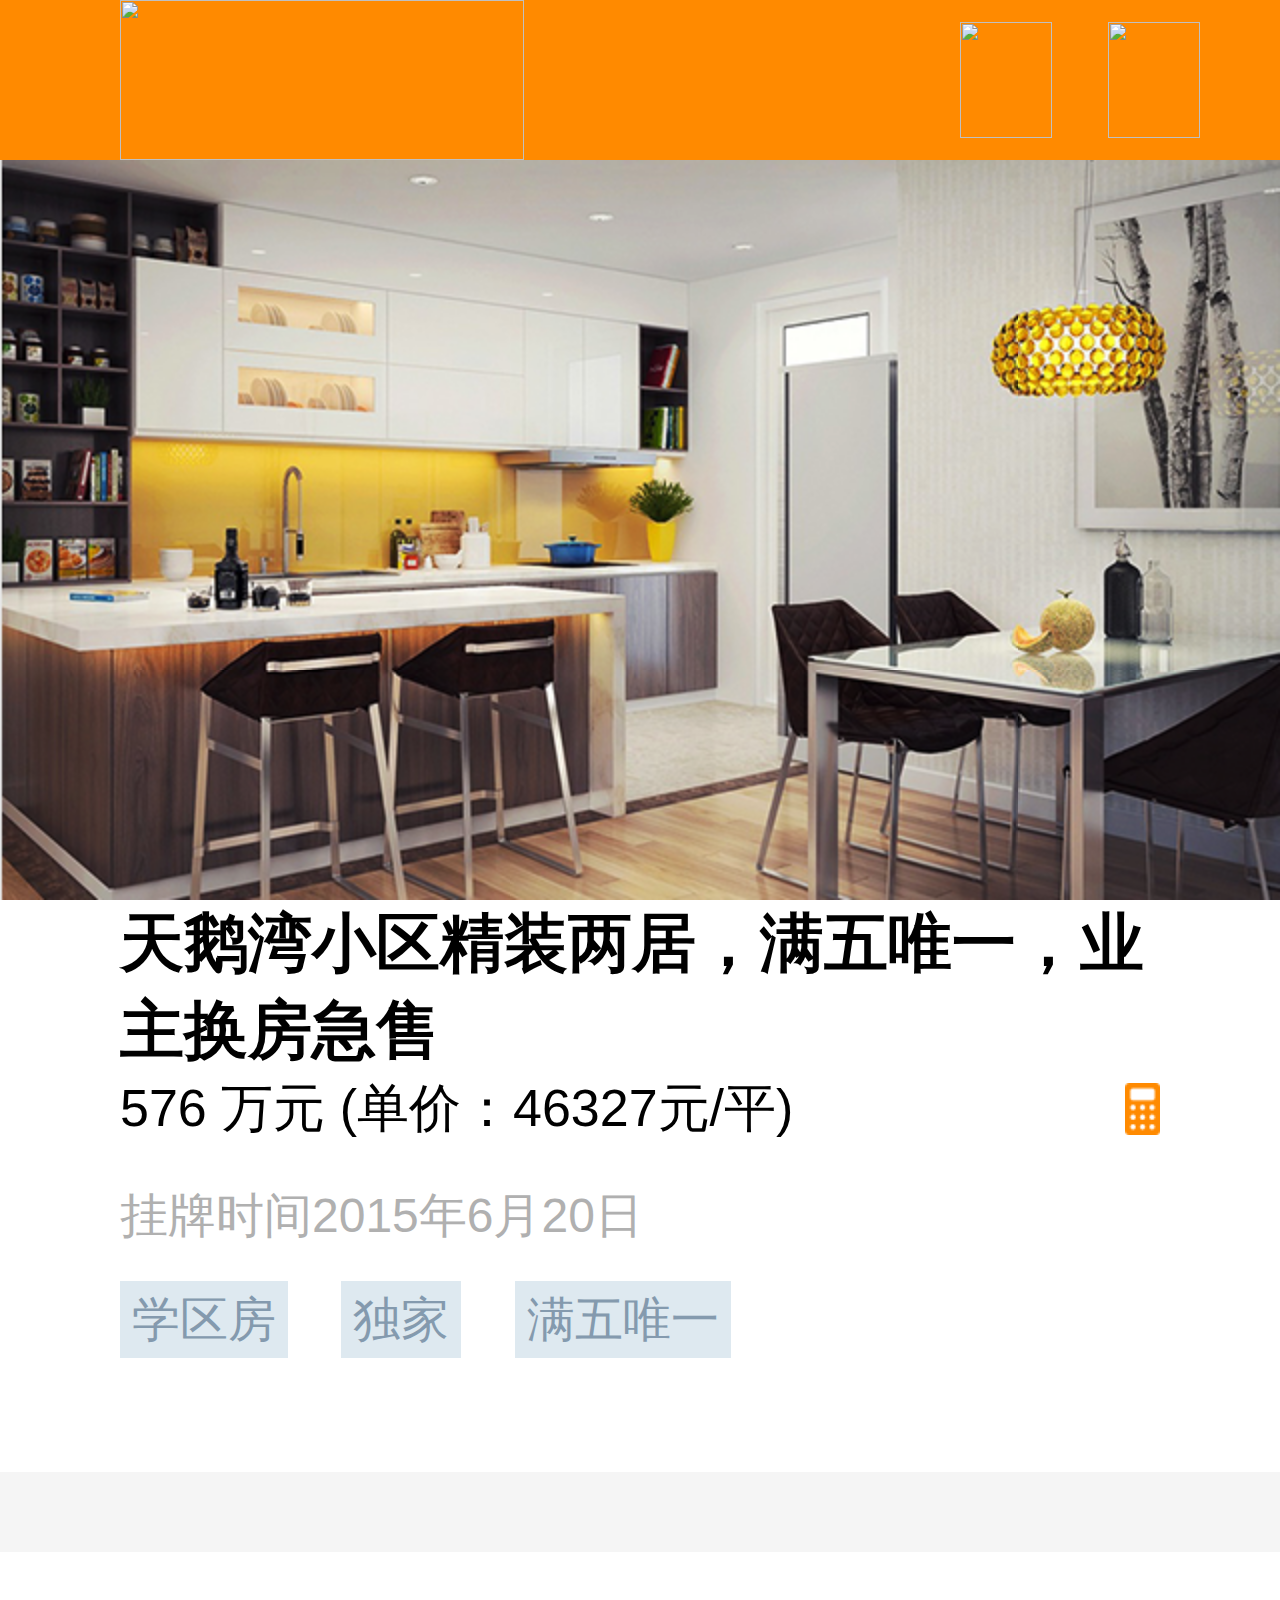
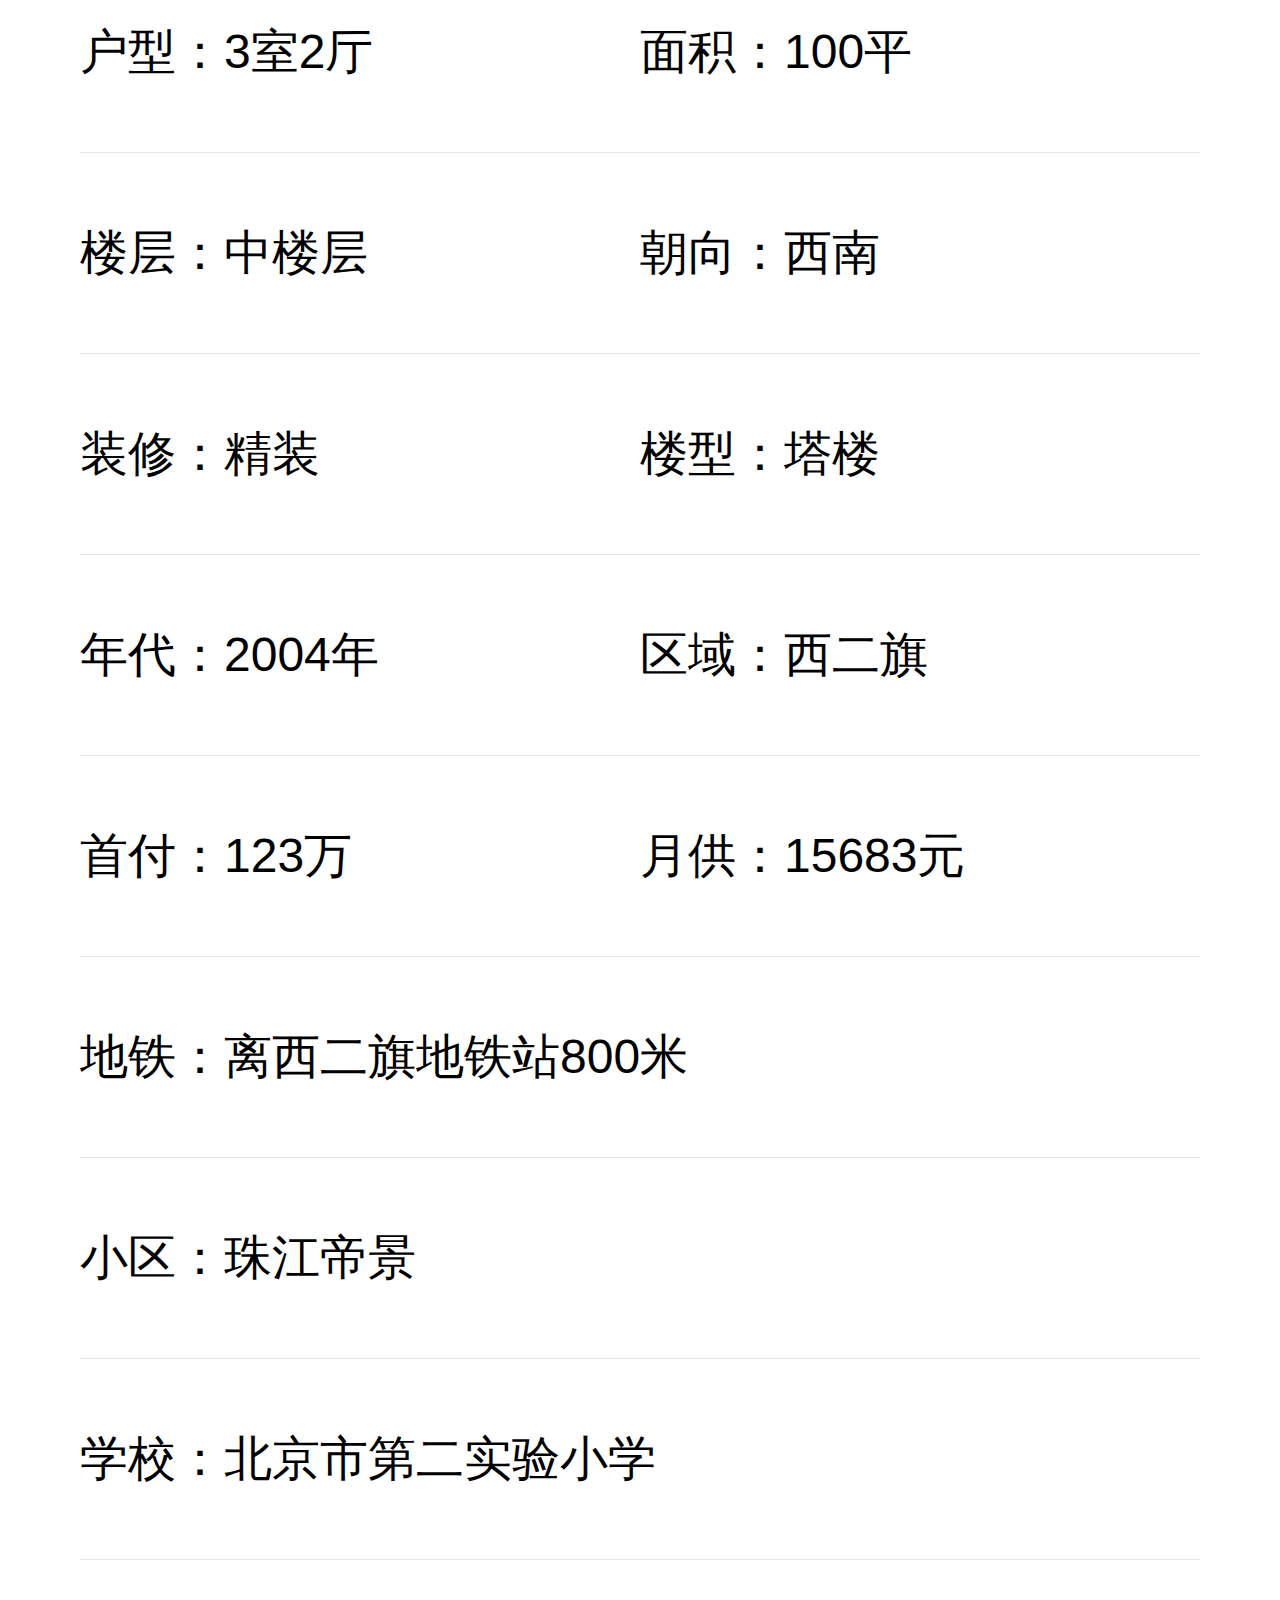
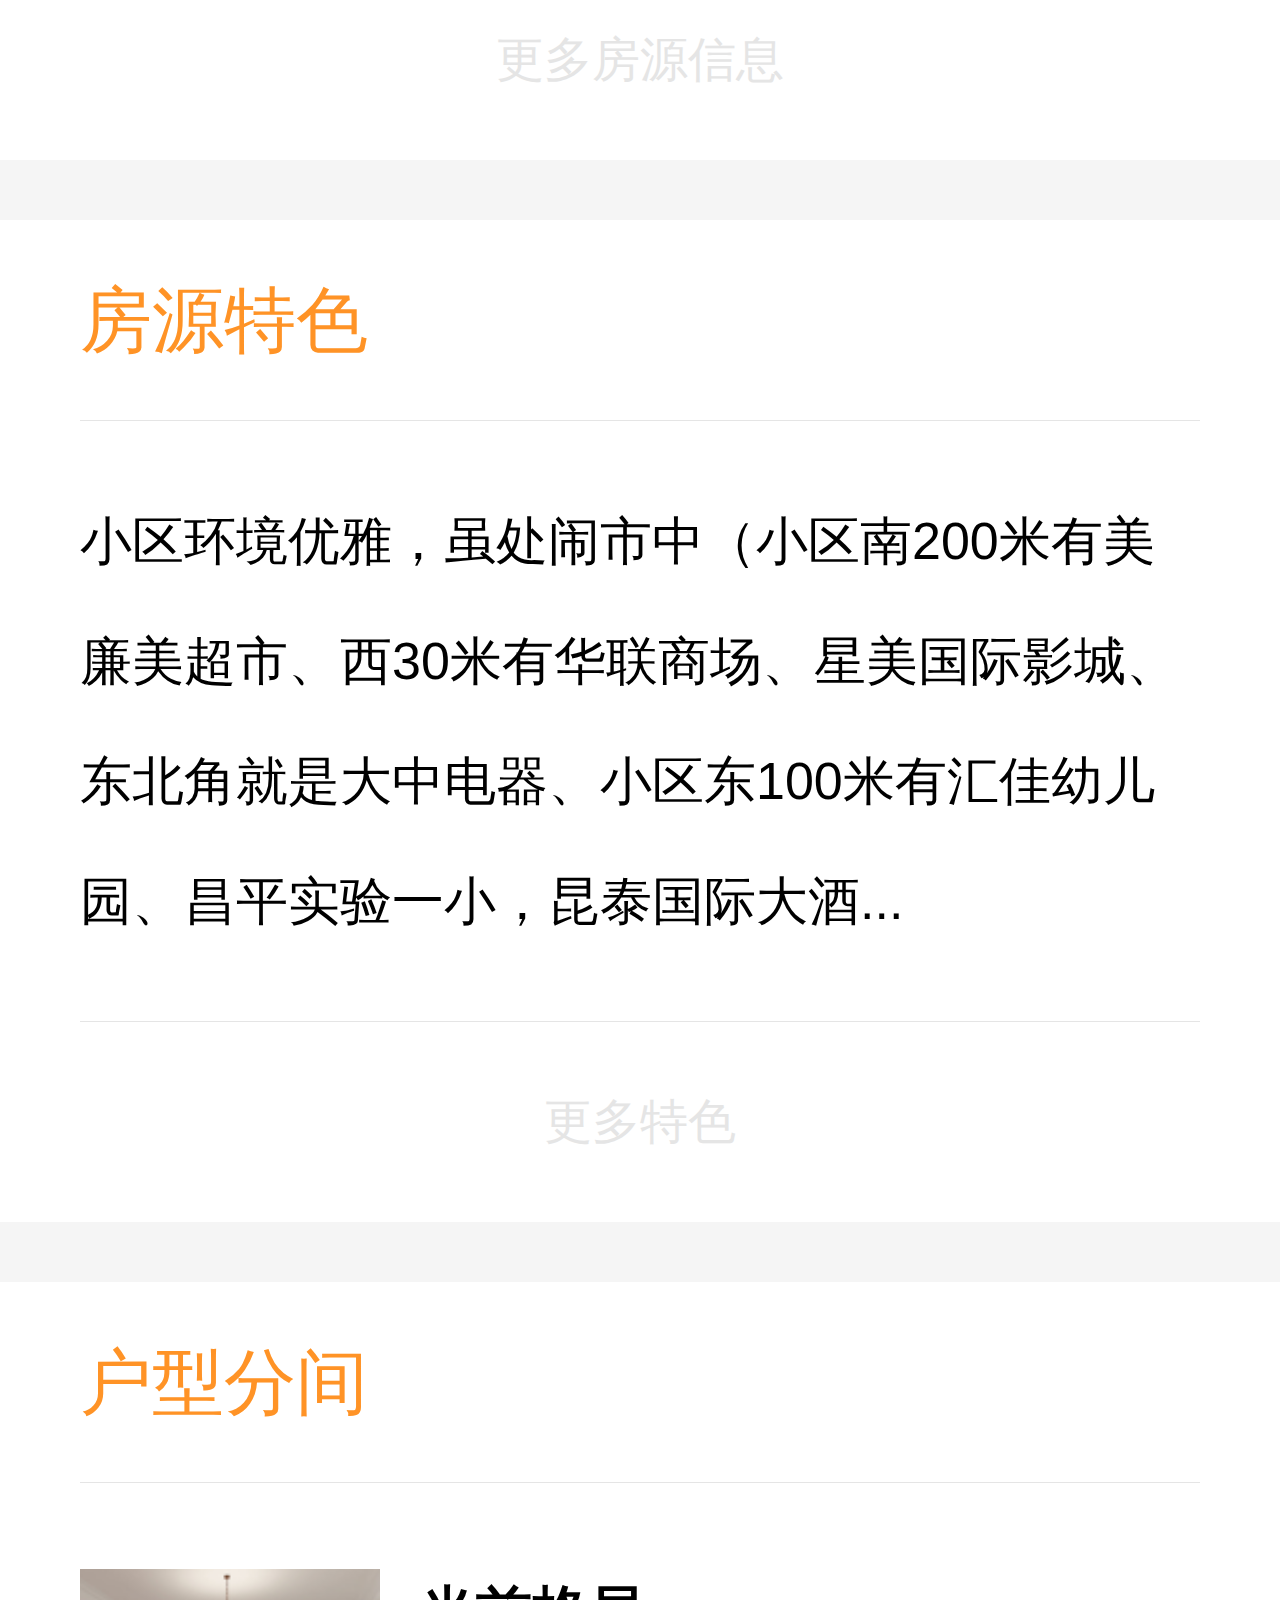
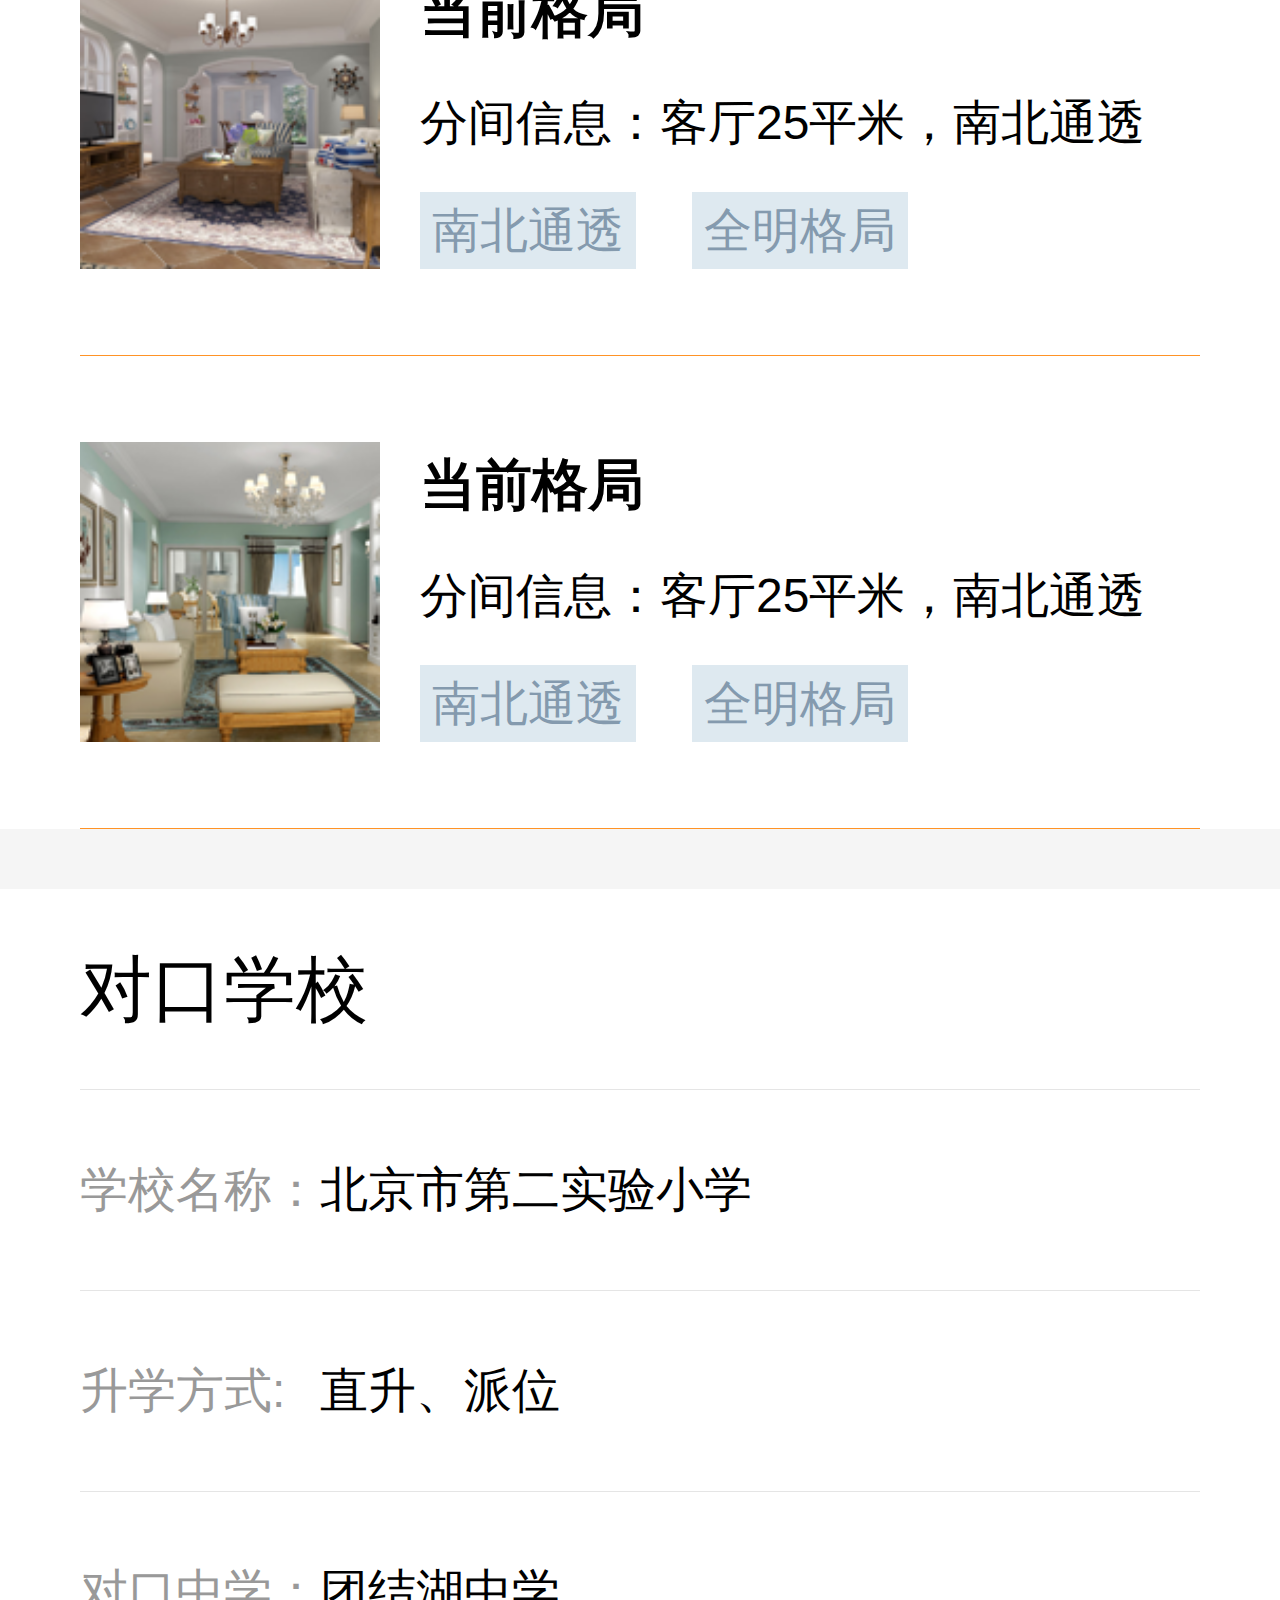
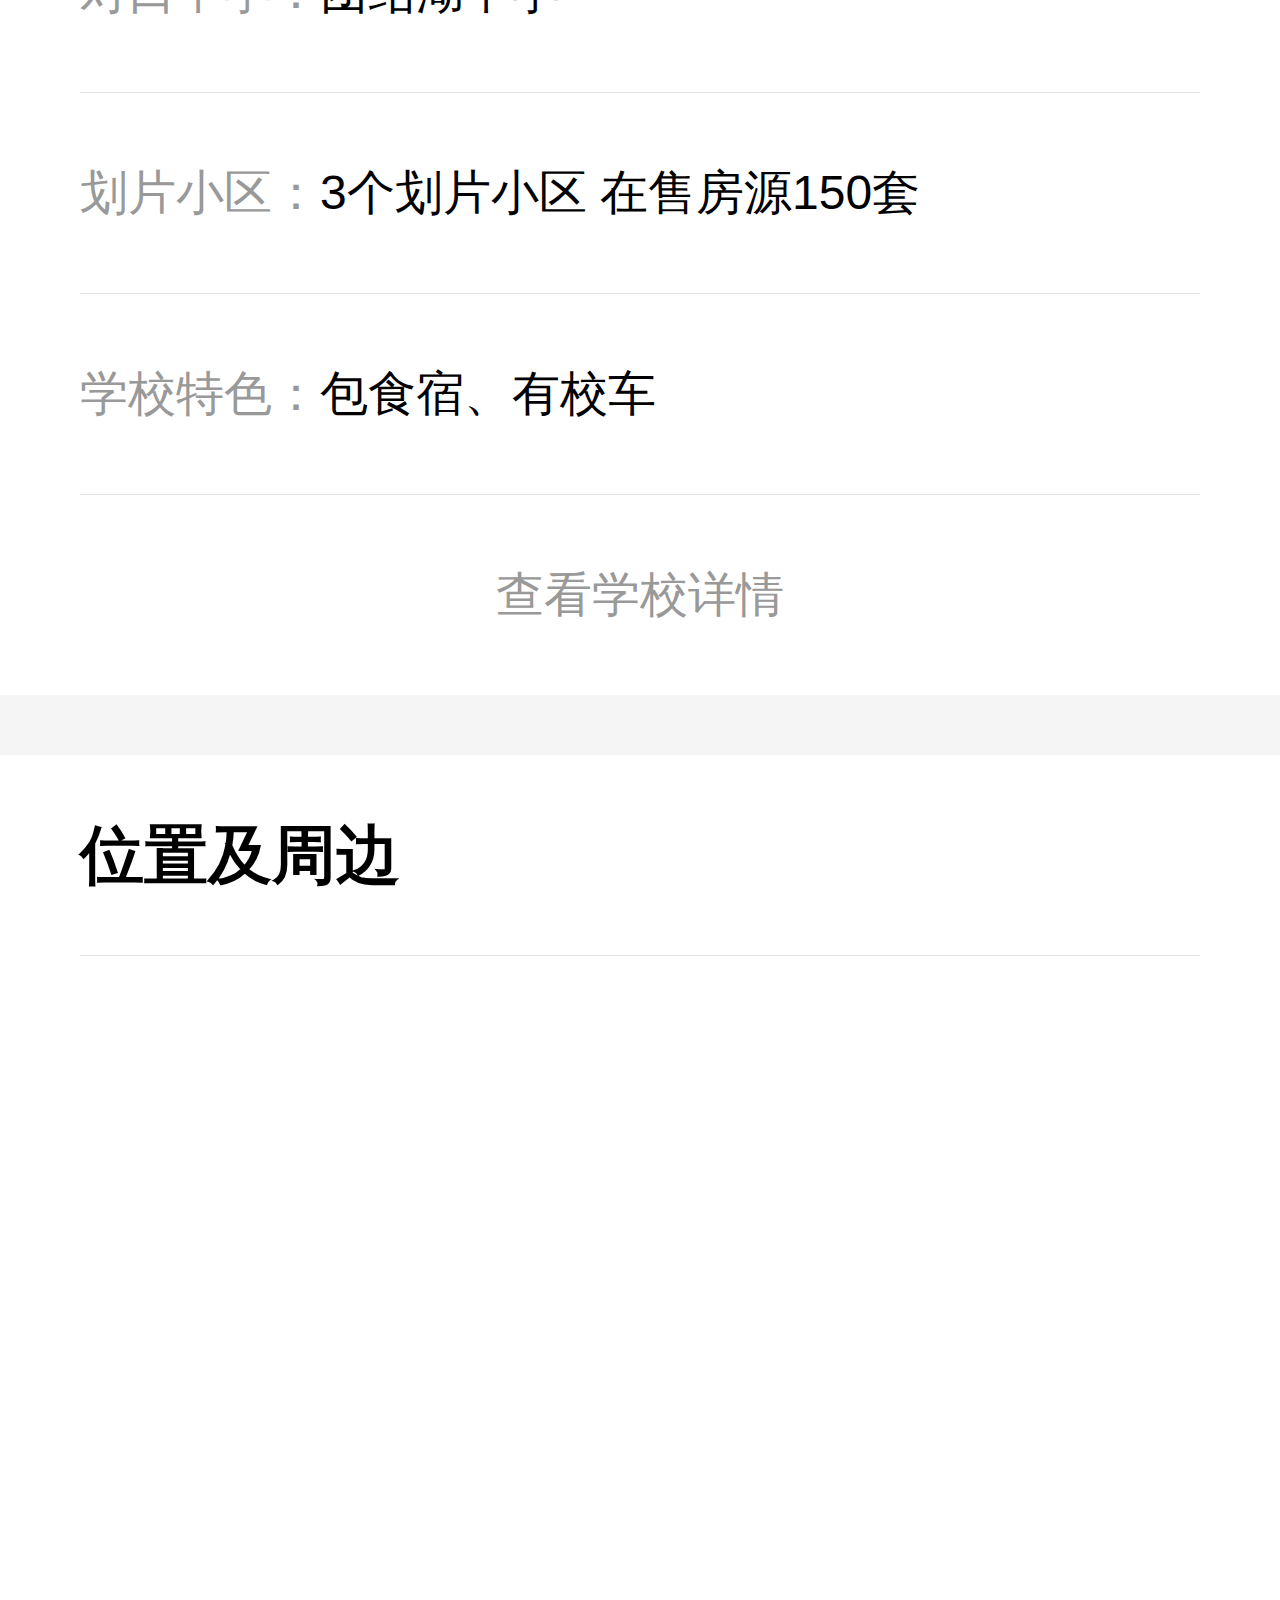
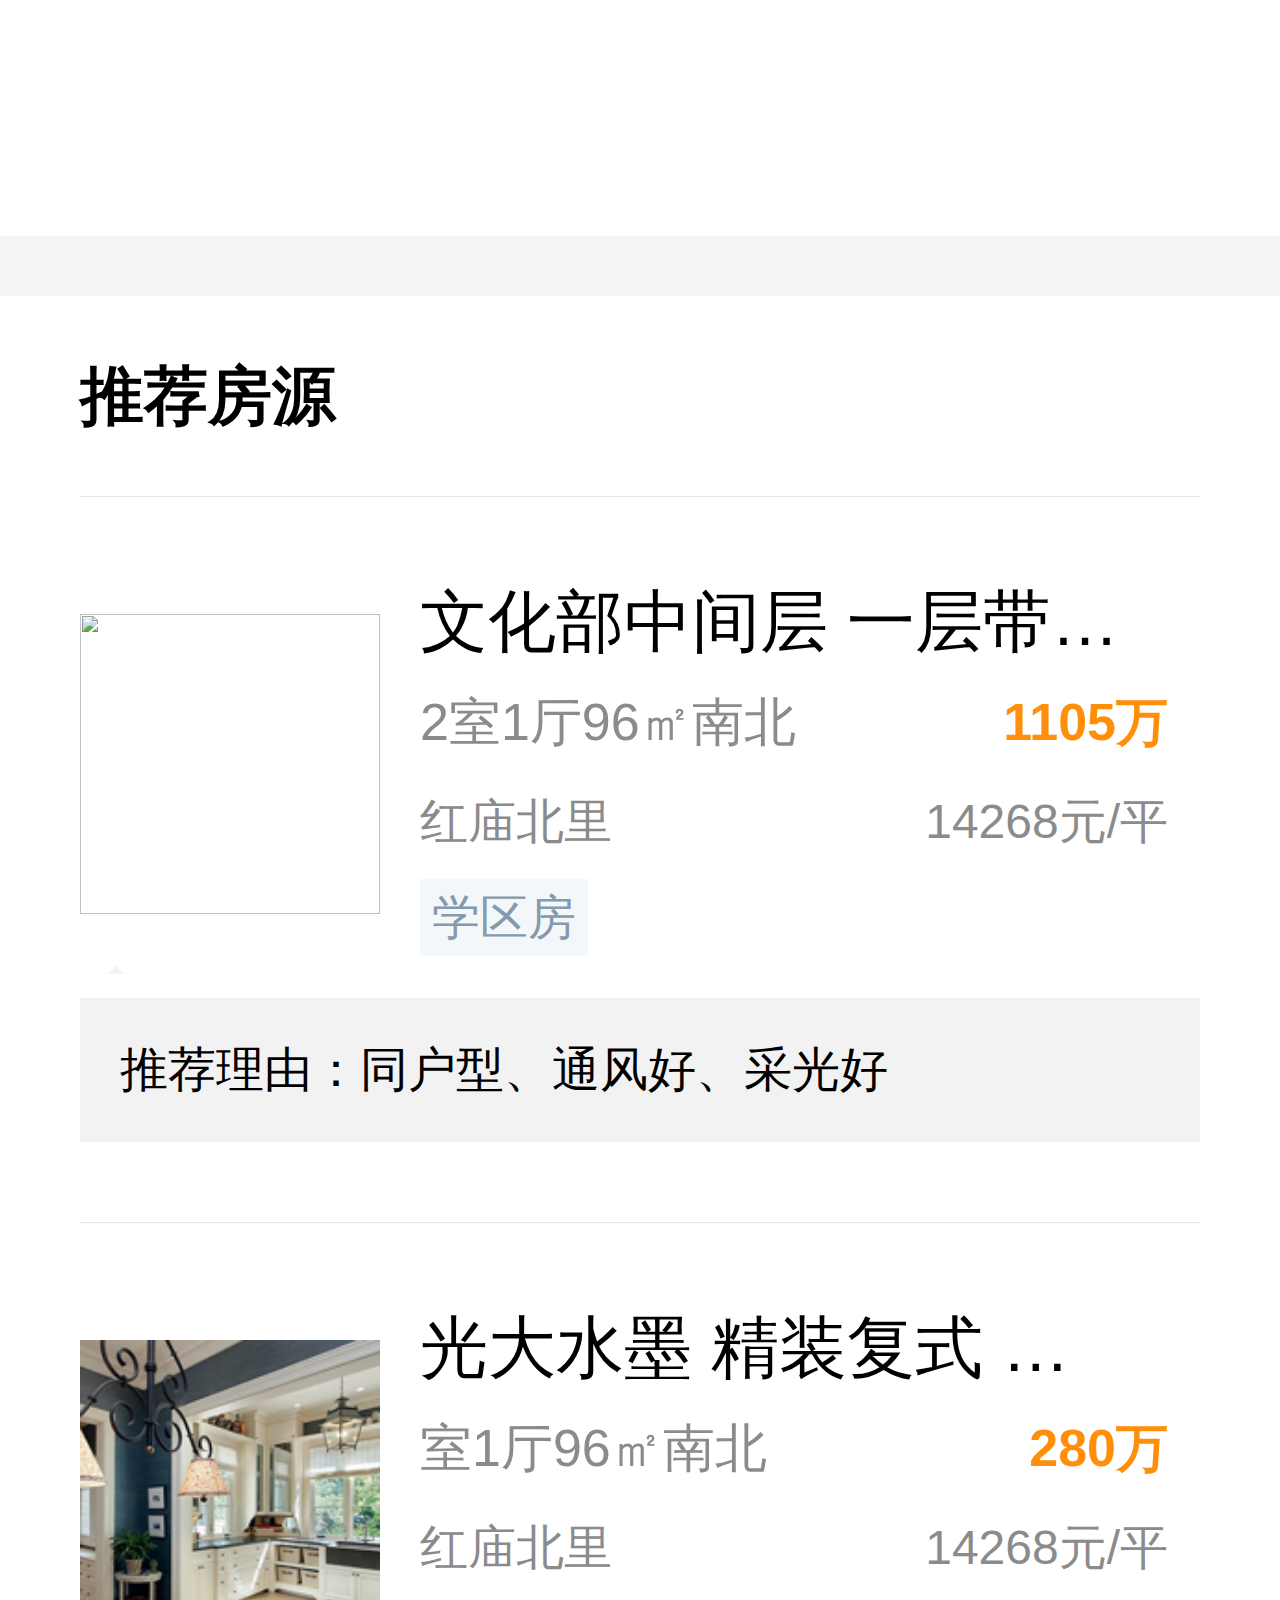
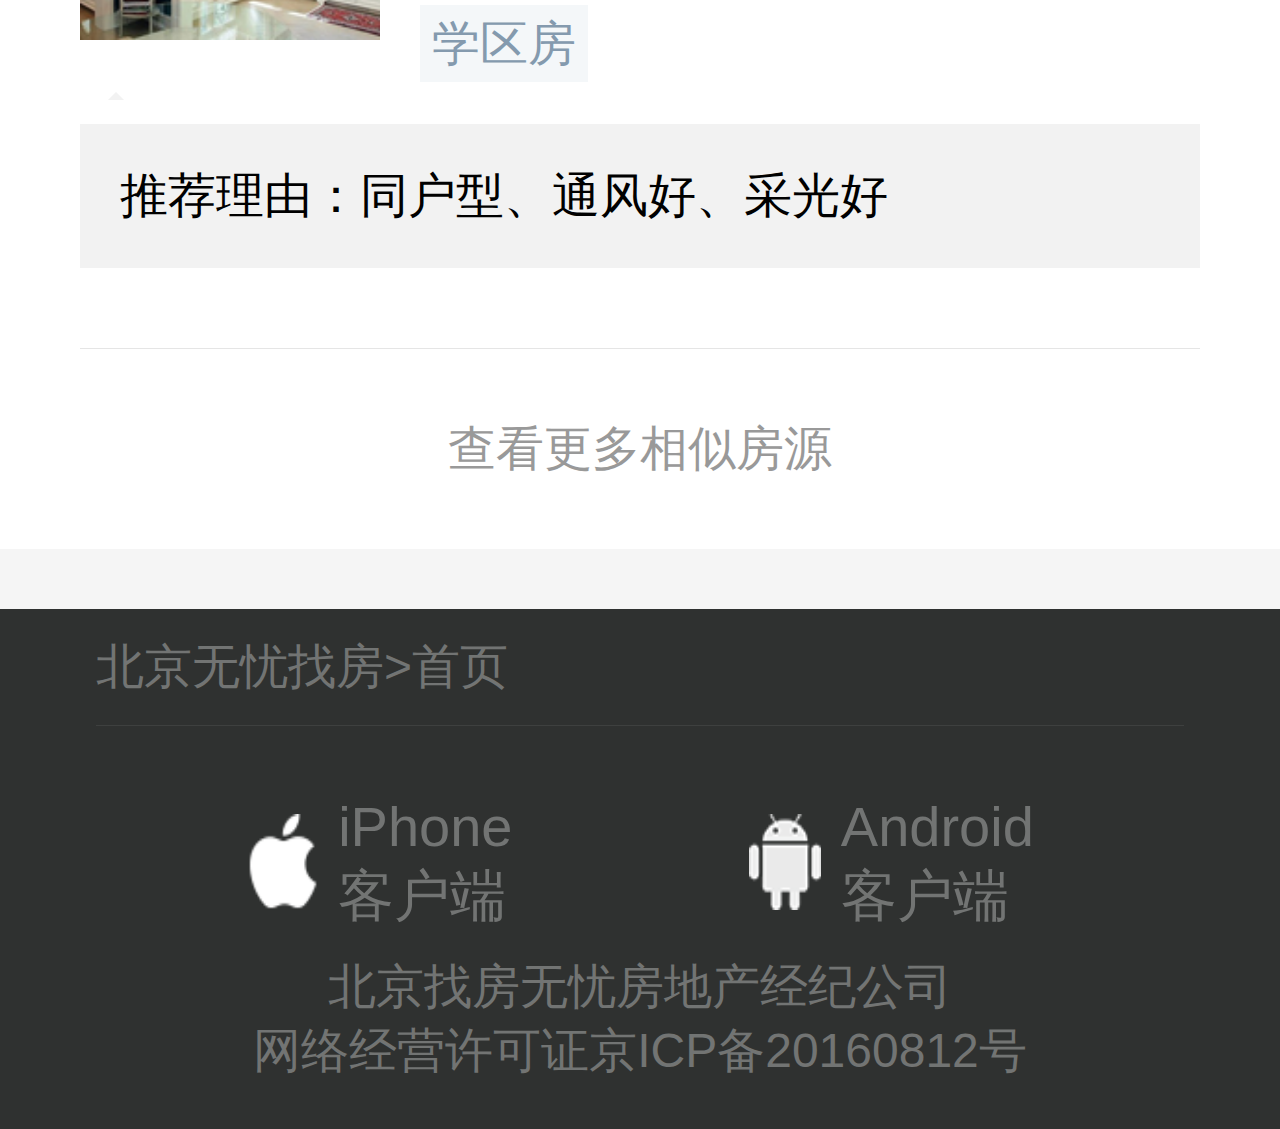
==== commit f548500c: "'home'" ====
--- a/detail.html
+++ b/detail.html
@@ -42,7 +42,7 @@
            <div class="house_conten">
             <div class="title">天鹅湾小区精装两居，满五唯一，业主换房急售</div>
             <div class="price">
-                <span>576 万元  (单价：46327元/平)</span>
+                <span>576 万元 (单价：46327元/平)</span>
                 <img src="./image/SecondHandList/phone.png" alt="">
             </div>
             <div class="time">
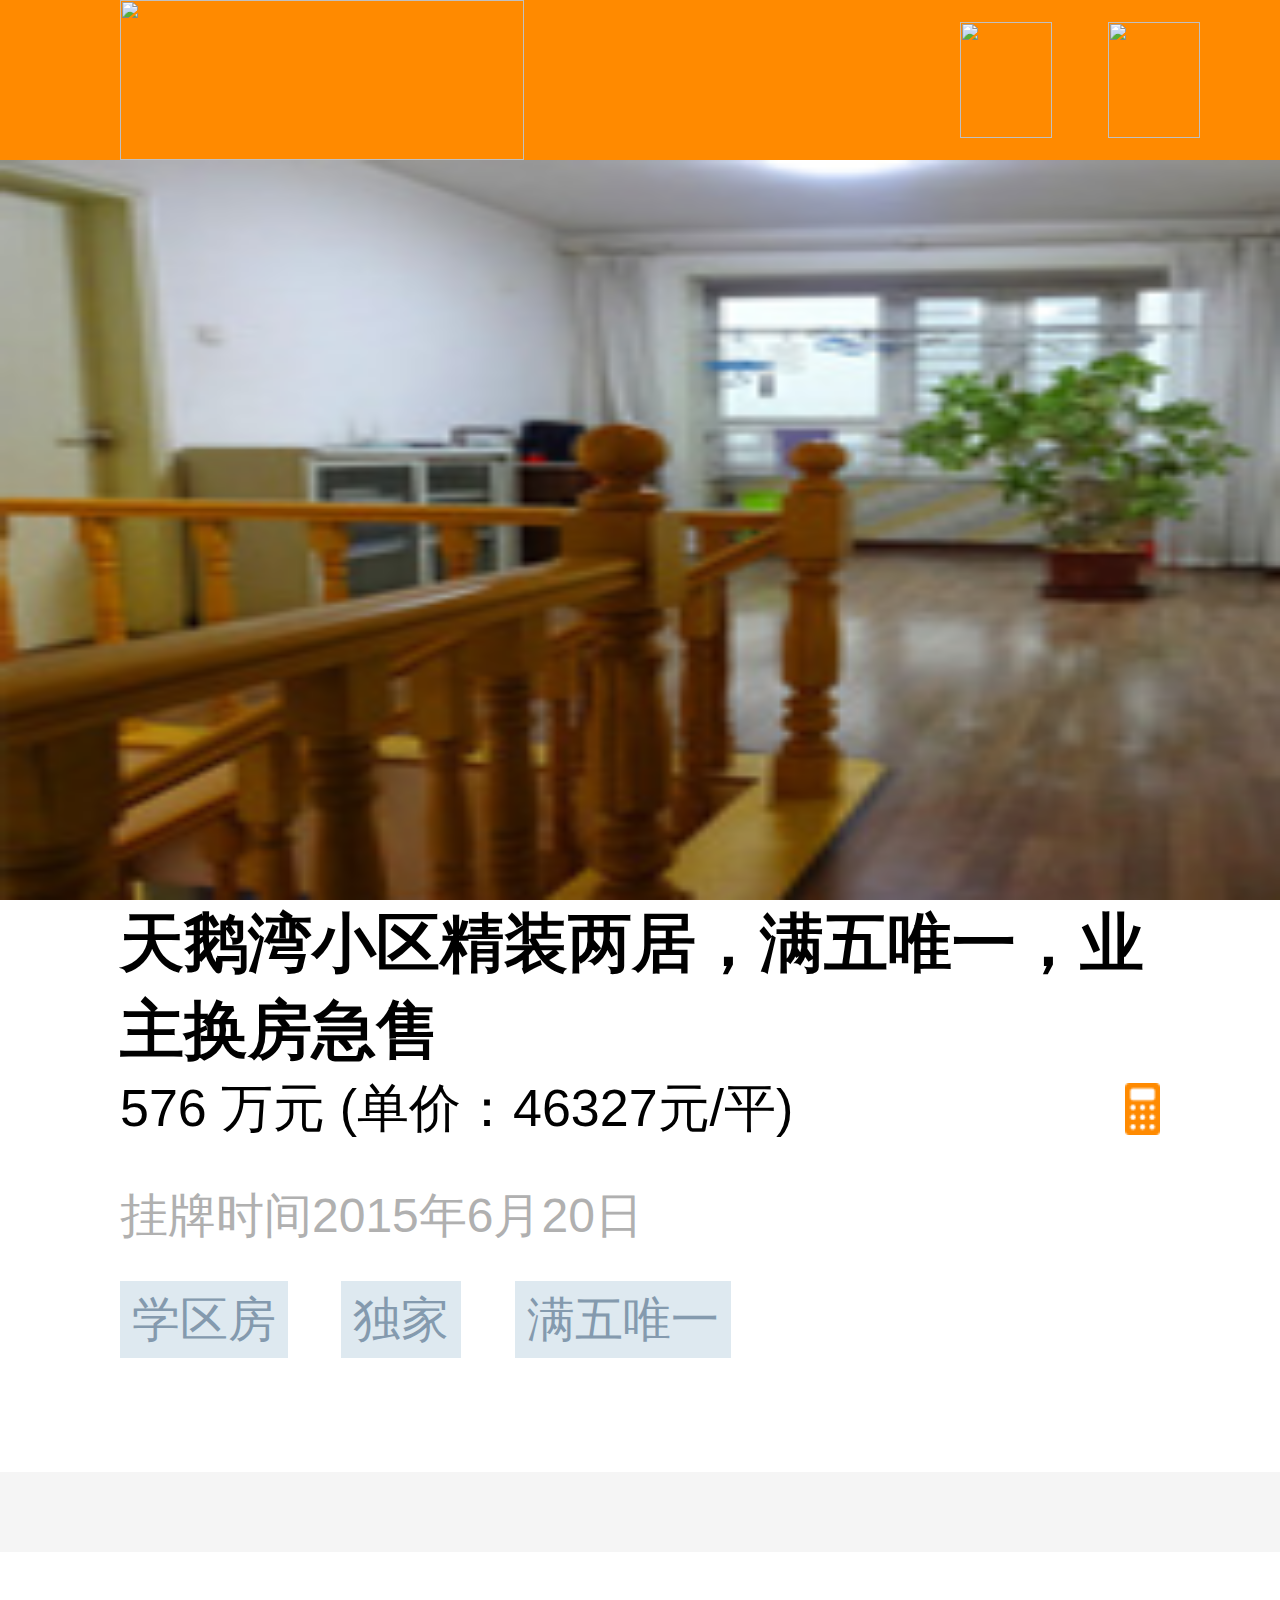
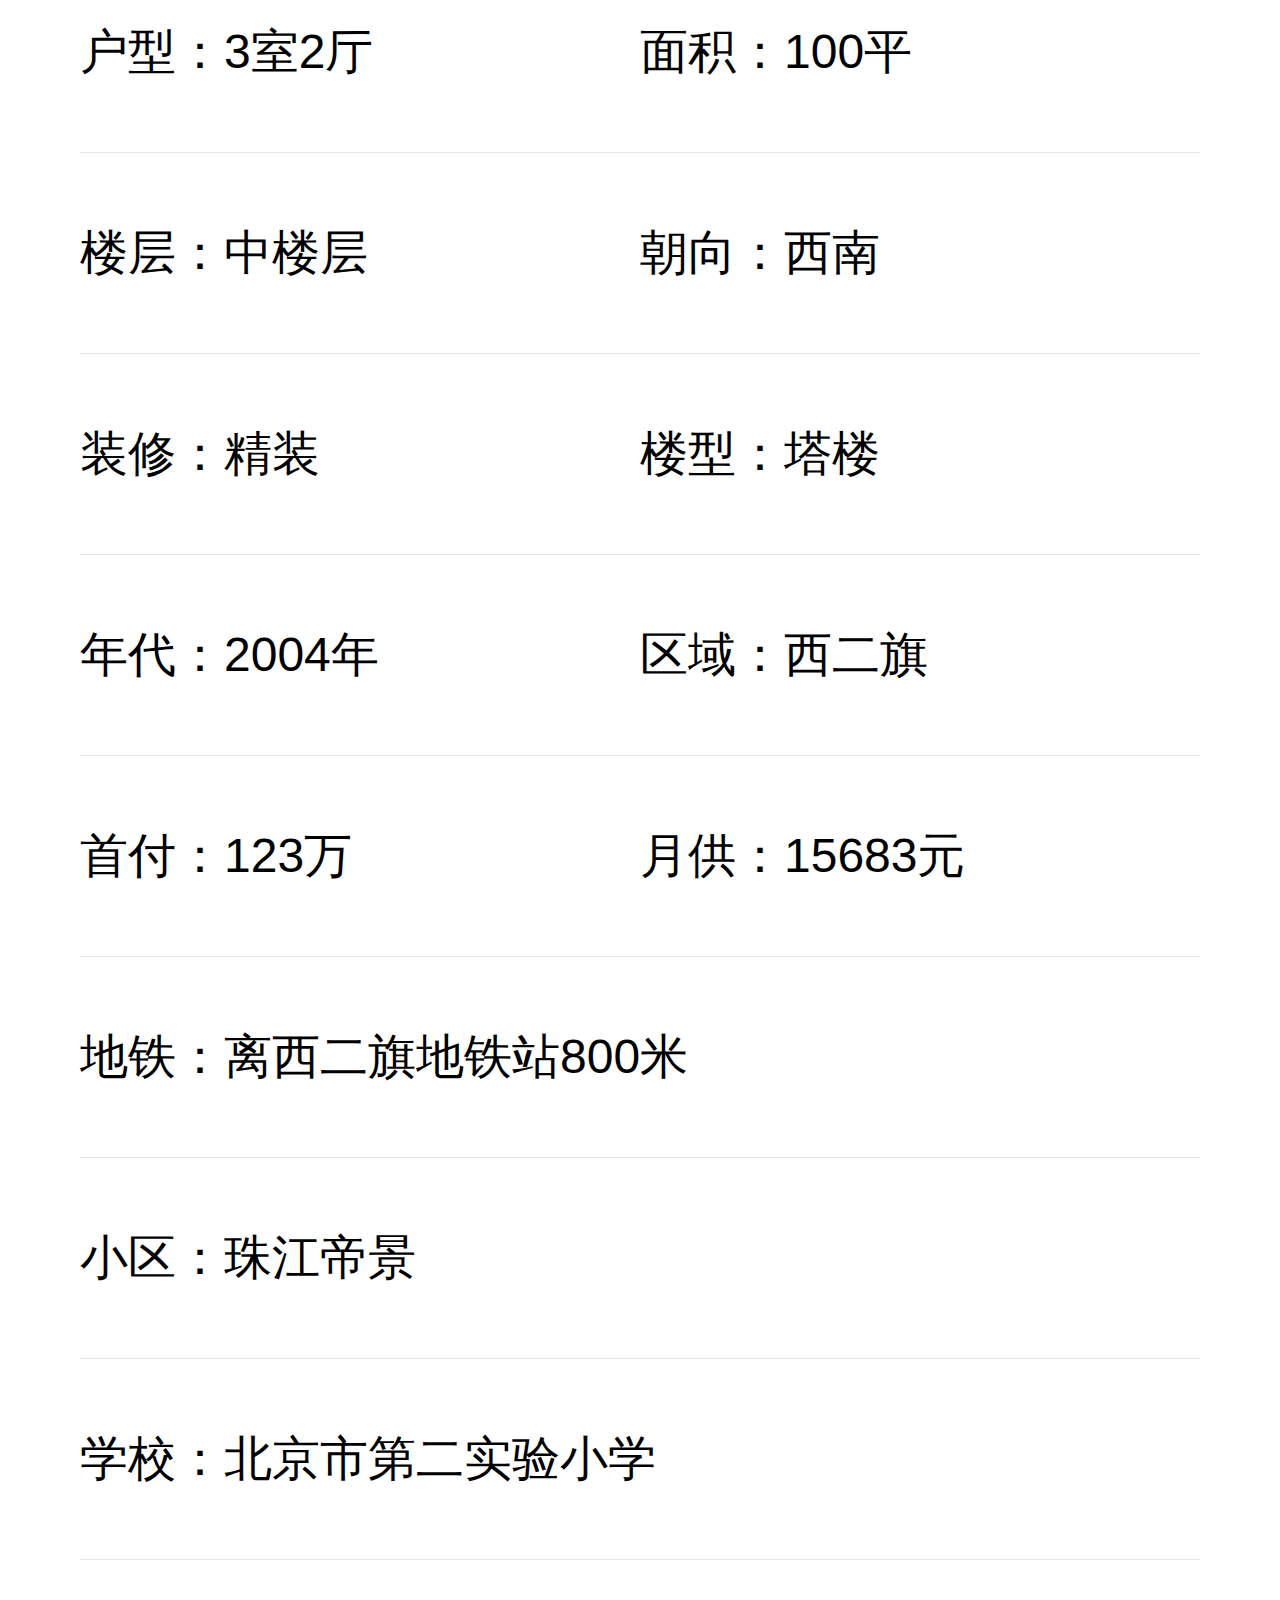
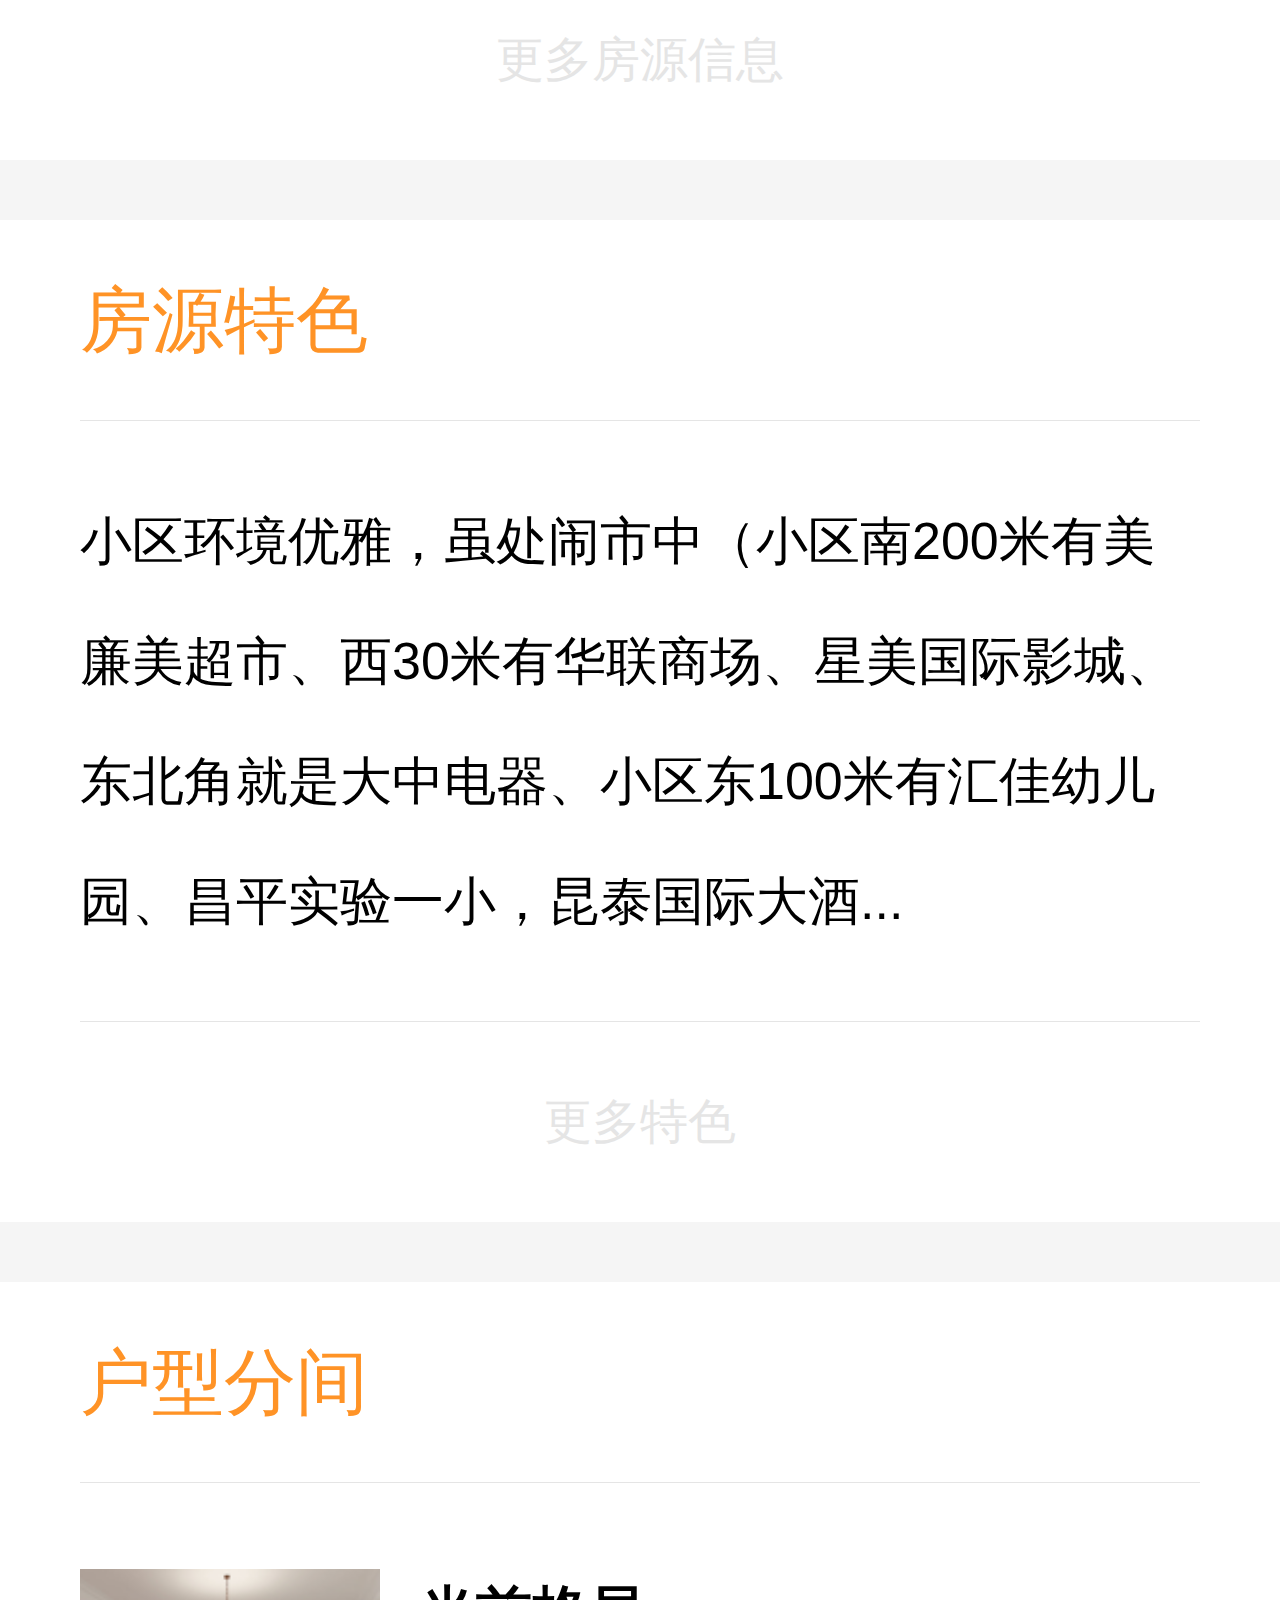
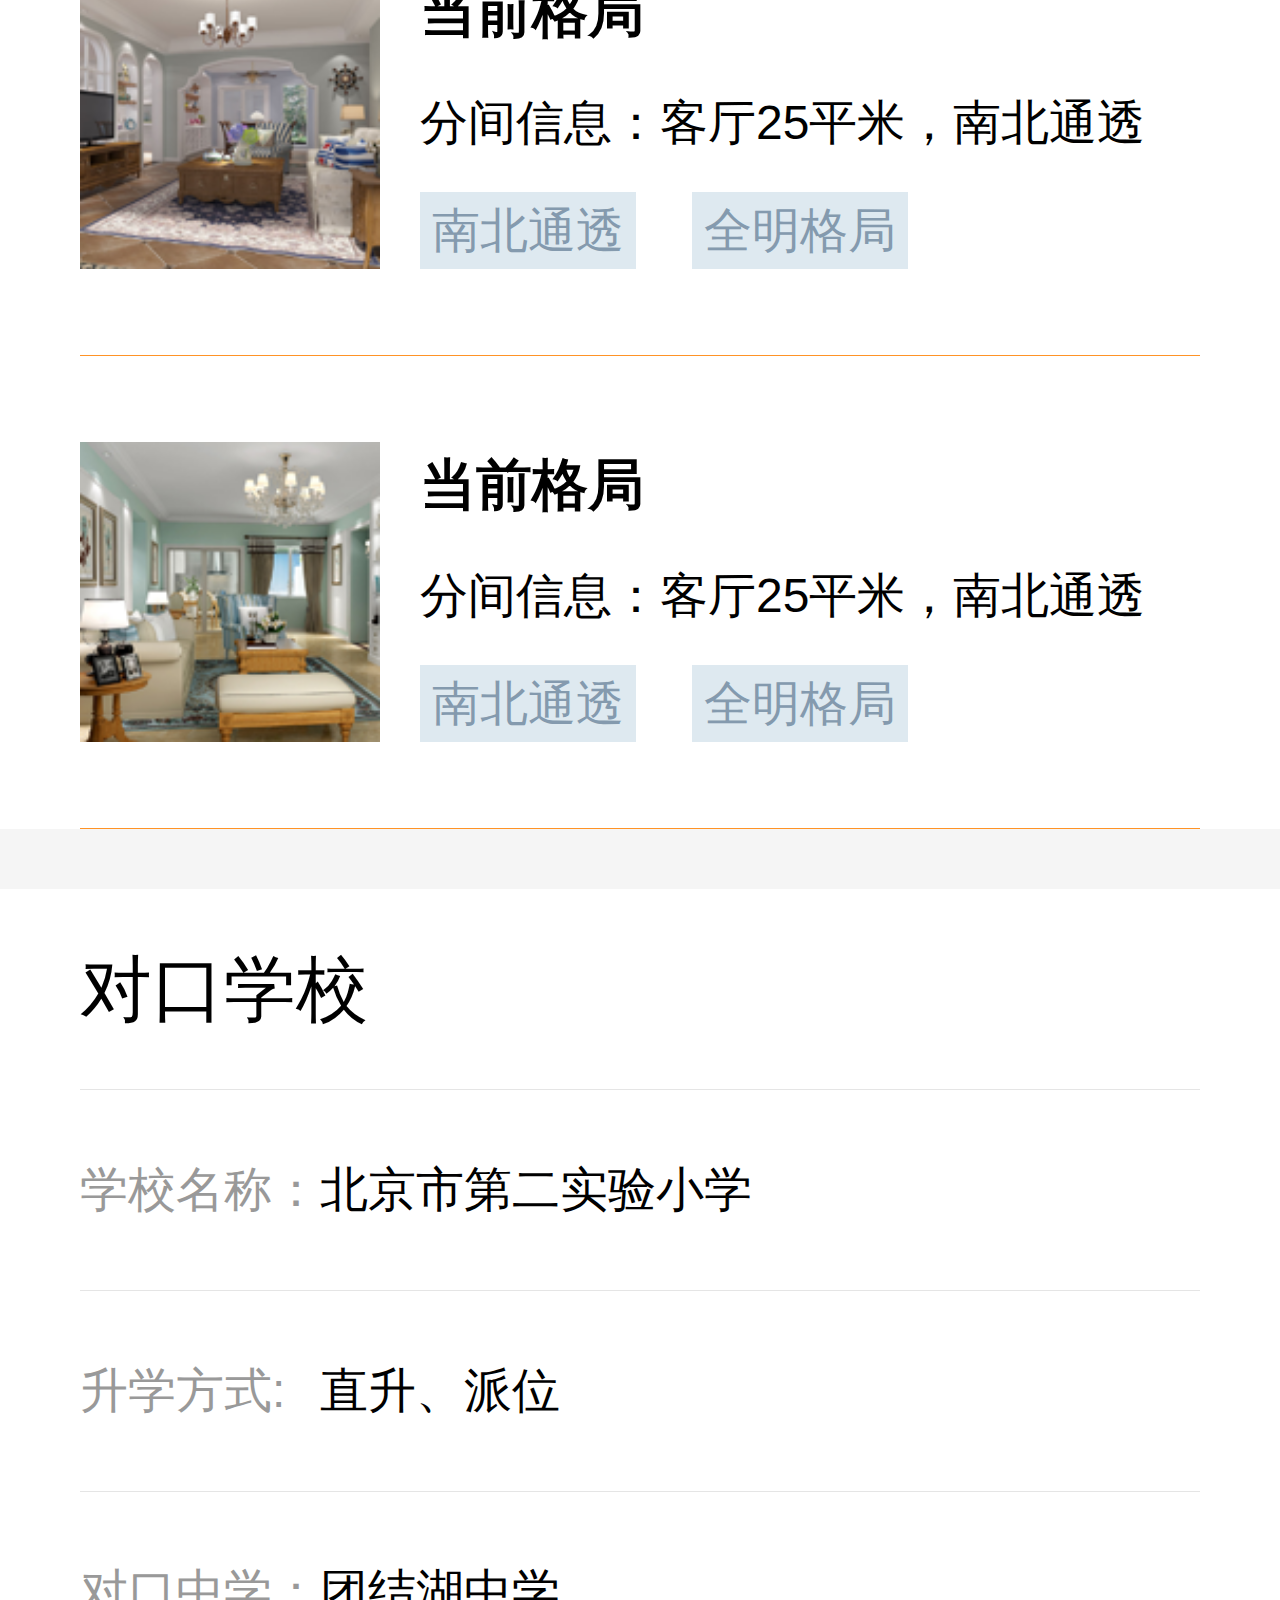
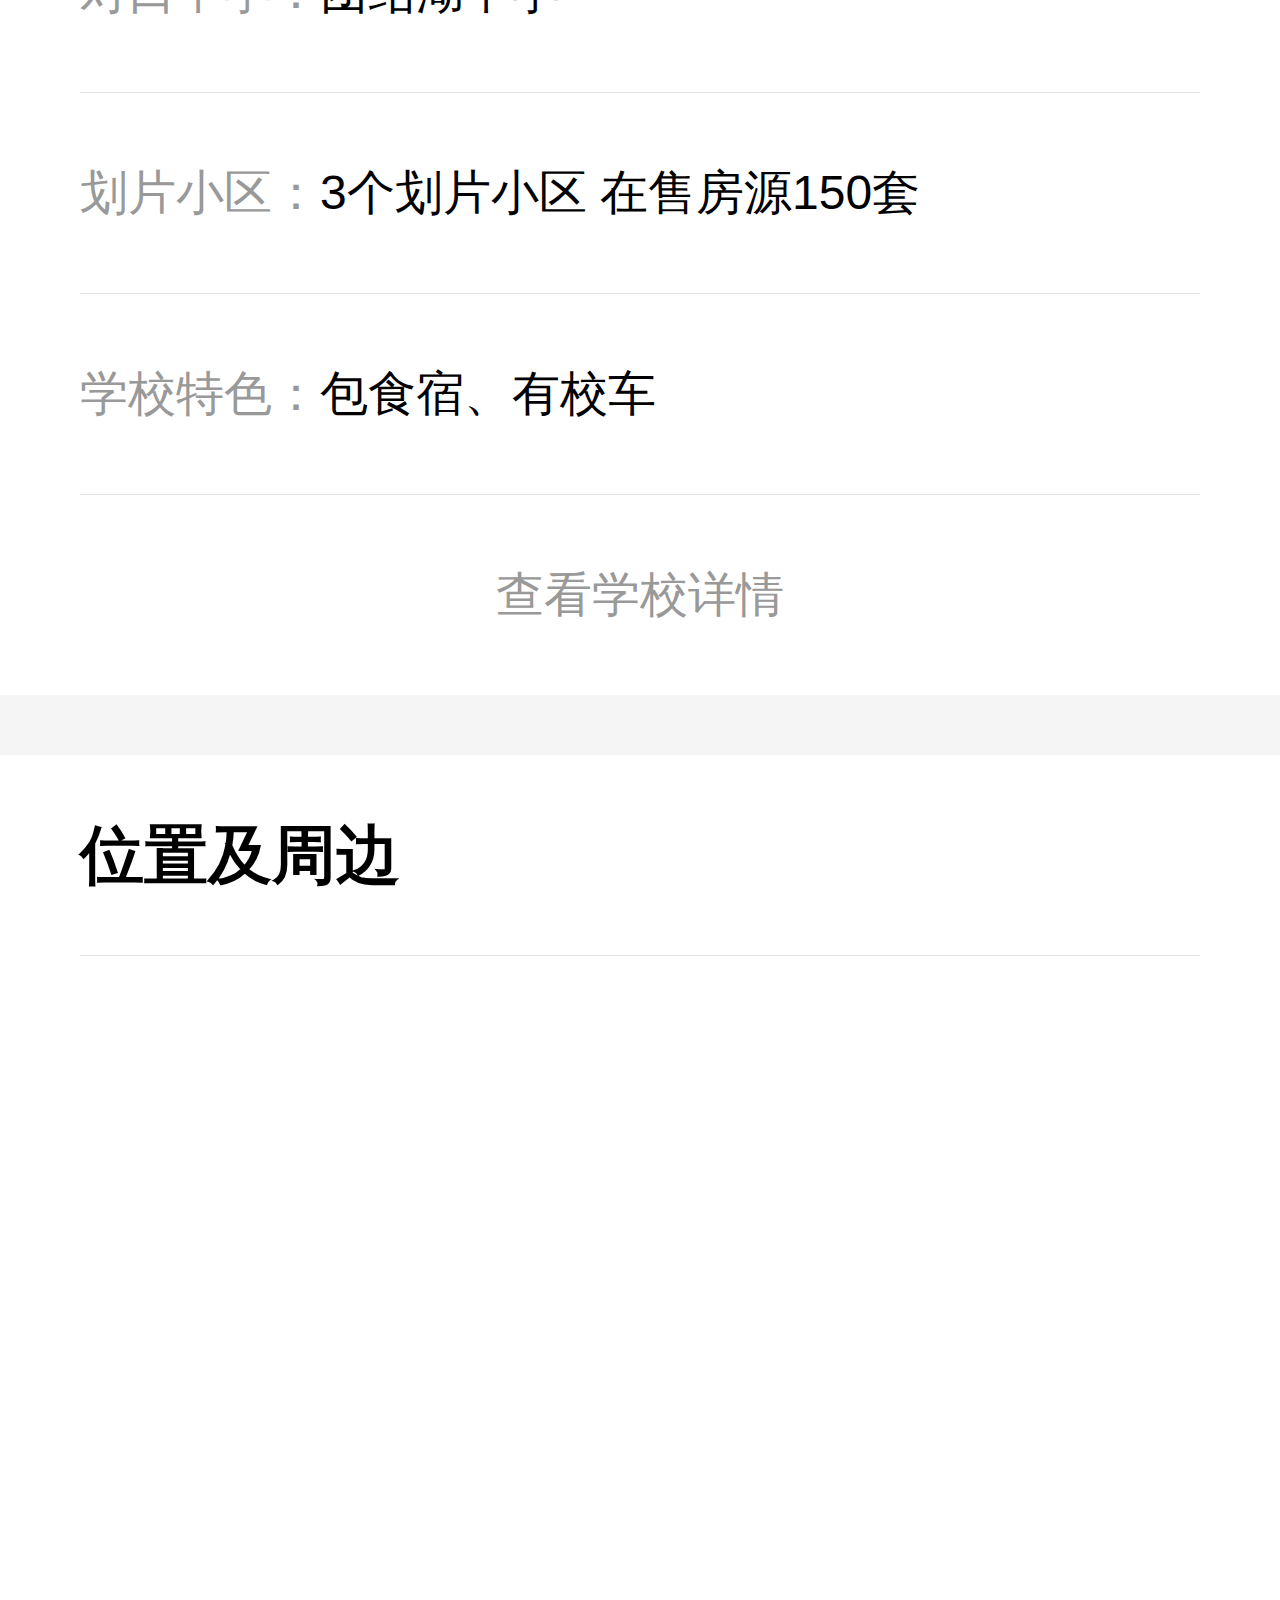
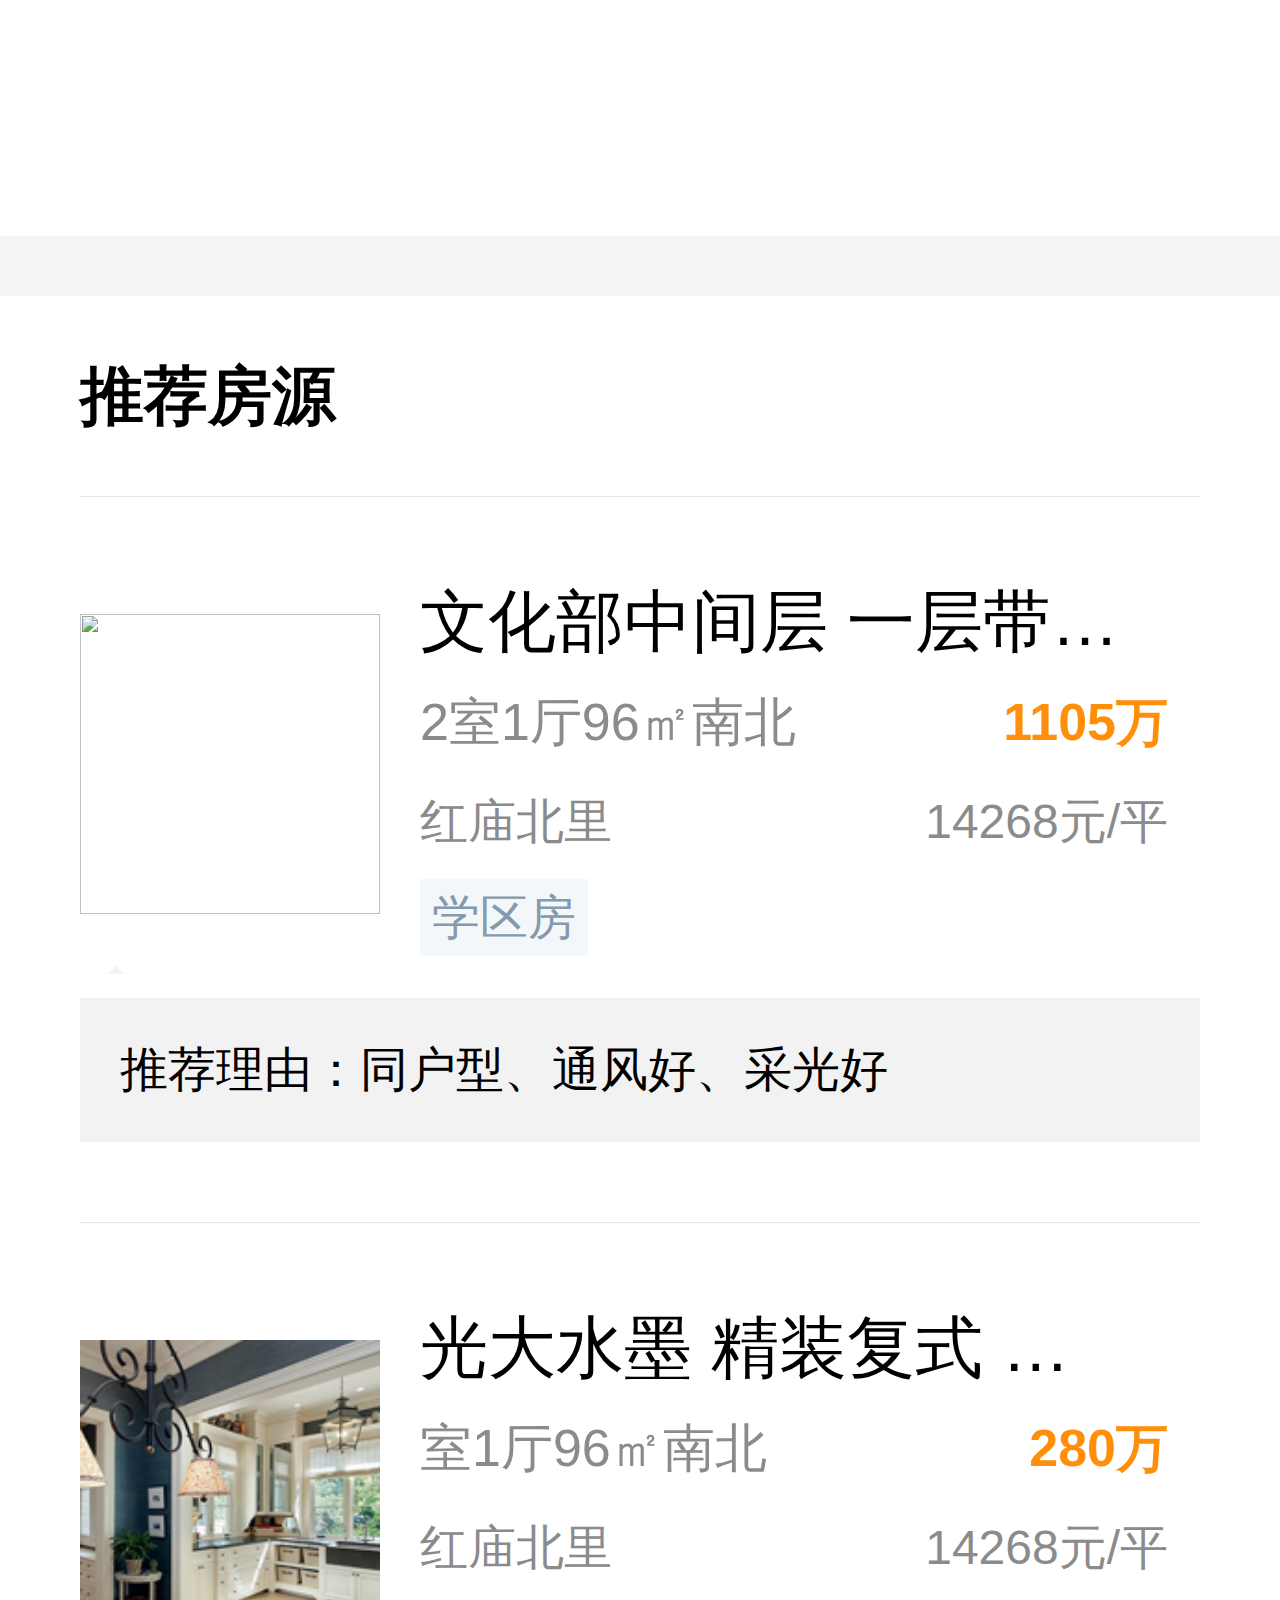
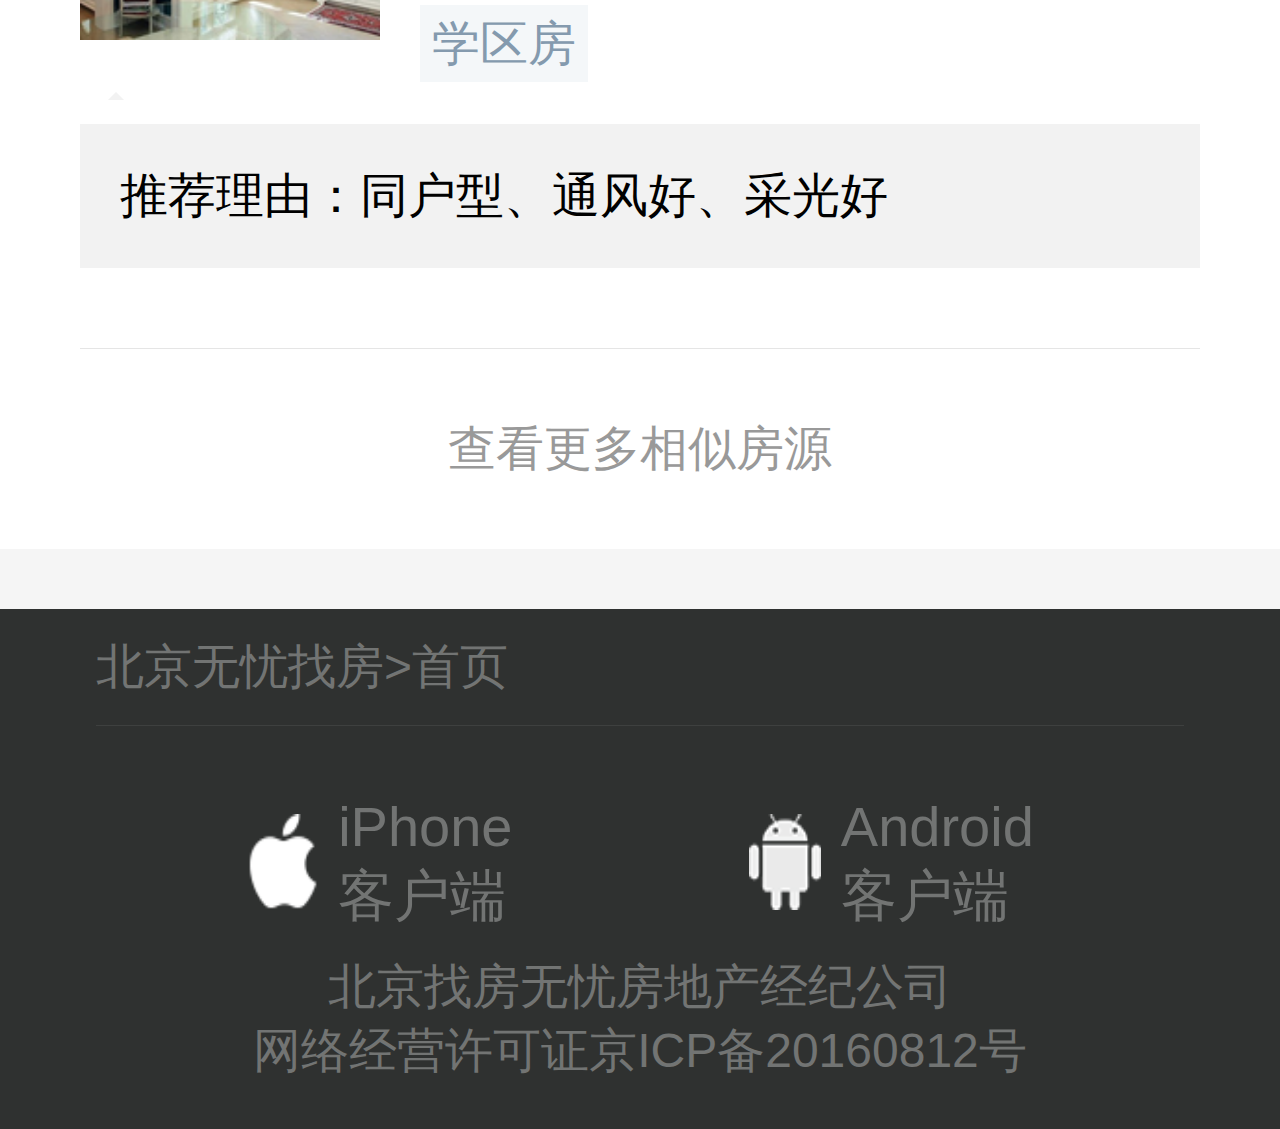
==== commit 4fd975d4: "'homelast'" ====
--- a/detail.html
+++ b/detail.html
@@ -13,7 +13,7 @@
 </head>
 <body>
 
-        <iframe class="head" src="./header.html" frameborder="0"></iframe>
+    <iframe class="head" src="./header.html" frameborder="0"></iframe>
     <div class="waper">
         <div class="banner">
             <div class="photo">
